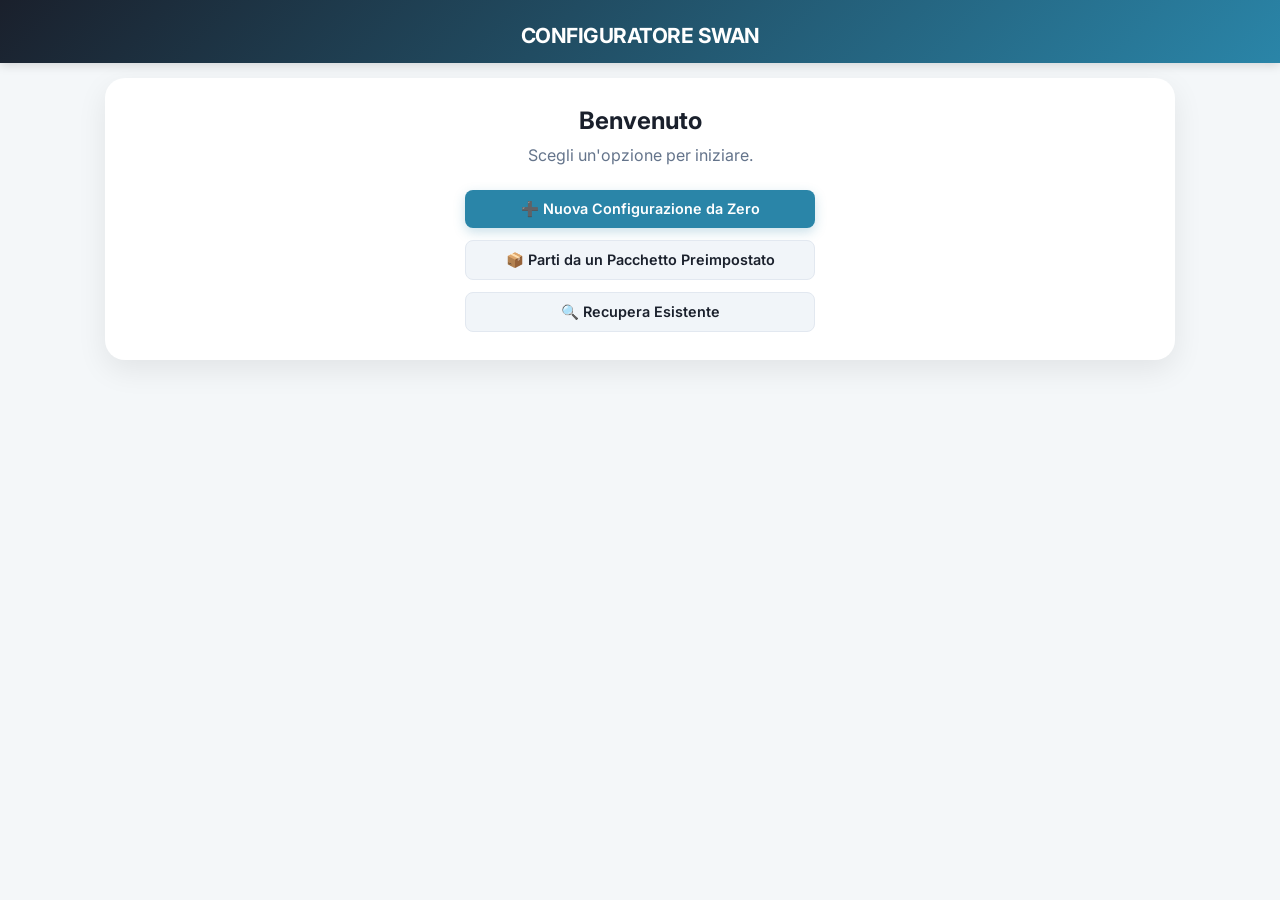
==== index.html @ 1b89fd57 "Update index.html" ====
<!DOCTYPE html>
<html lang="it">
<head>
  <meta charset="UTF-8">
  <meta name="viewport" content="width=device-width, initial-scale=1.0">
  <title>Configuratore Progetto SWAN</title>
  <link rel="manifest" href="manifest.json">
  <meta name="theme-color" content="#2A85A8">
  <meta name="apple-mobile-web-app-capable" content="yes">
  <meta name="apple-mobile-web-app-status-bar-style" content="black-translucent">
  <link href="https://fonts.googleapis.com/css2?family=Inter:wght@300;400;500;600;700;800&display=swap" rel="stylesheet">

  <style>
    :root {
      --primary: #2A85A8;
      --primary-dark: #1E627C;
      --primary-light: #EBF8FF;
      --bg-main: #F4F7F9;
      --card-bg: #FFFFFF;
      --text-dark: #1A202C;
      --text-muted: #64748B;
      --border-color: #E2E8F0;
      --success: #10B981;
      --success-bg: #DCFCE7;
      --success-border: #86EFAC;
      --warning: #F59E0B;
      --warning-bg: #FEFCE8;
      --warning-border: #FCD34D;
      --danger: #EF4444;
      --radius: 12px;
      --radius-lg: 20px;
      --shadow: 0 4px 15px rgba(0,0,0,0.05);
      --shadow-lg: 0 10px 30px rgba(0,0,0,0.08);
      --dock-bg: rgba(15, 23, 42, 0.94);
      --glass-border: rgba(255,255,255,0.15);
    }

    * { box-sizing: border-box; margin: 0; padding: 0; font-family: 'Inter', sans-serif; }
    body { background-color: var(--bg-main); color: var(--text-dark); padding-bottom: 100px; }

    /* HEADER */
    header {
      background: linear-gradient(135deg, #1A202C 0%, #2A85A8 100%);
      color: white; padding: 15px 20px; text-align: center; position: sticky; top: 0; z-index: 100;
      box-shadow: 0 2px 10px rgba(0,0,0,0.15); display: flex; flex-direction: column; align-items: center;
    }
    .header-logos { display: flex; align-items: center; justify-content: center; gap: 16px; margin-bottom: 8px; }
    .header-logo { max-height: 48px; object-fit: contain; }

    .logo-upload-row { display: flex; align-items: center; gap: 10px; margin-top: 16px; padding-top: 16px; border-top: 1px dashed var(--border-color); }
    .logo-upload-box { flex: 1; min-height: 50px; border: 2px dashed var(--border-color); border-radius: 10px; display: flex; align-items: center; justify-content: center; gap: 10px; cursor: pointer; padding: 8px 14px; transition: border-color 0.15s ease; }
    .logo-upload-box:hover { border-color: var(--primary); }
    .logo-upload-box img { max-height: 40px; max-width: 130px; object-fit: contain; }
    .logo-upload-box span { font-size: 0.82rem; color: var(--text-muted); font-weight: 600; }
    header h1 { font-size: 1.3rem; font-weight: 700; letter-spacing: -0.5px; }

    .container { max-width: 1100px; margin: 0 auto; padding: 15px; }

    /* UTILITY BUTTONS */
    .btn { display: inline-flex; align-items: center; justify-content: center; padding: 10px 16px; font-size: 0.9rem; font-weight: 600; border-radius: 8px; border: none; cursor: pointer; transition: all 0.2s ease; gap: 8px; text-decoration: none; }
    .btn-primary { background-color: var(--primary); color: white; box-shadow: 0 4px 12px rgba(42, 133, 168, 0.25); }
    .btn-primary:hover { background-color: var(--primary-dark); transform: translateY(-1px); }
    .btn-secondary { background-color: #F1F5F9; color: var(--text-dark); border: 1px solid var(--border-color); }
    .btn-secondary:hover { background-color: #E2E8F0; }
    .btn-resume { background-color: var(--success); color: white; }
    .btn-resume:hover { background-color: #0EA271; }

    .btn-preset-s { background: #DCFCE7; color: #15803D; border: 1.5px solid #86EFAC; font-weight: 700; }
    .btn-preset-s:hover { background: #BBF7D0; }
    .btn-preset-m { background: #FEF3C7; color: #B45309; border: 1.5px solid #FCD34D; font-weight: 700; }
    .btn-preset-m:hover { background: #FDE68A; }
    .btn-preset-l { background: #FEE2E2; color: #B91C1C; border: 1.5px solid #FCA5A5; font-weight: 700; }
    .btn-preset-l:hover { background: #FECACA; }
    .btn-xs { padding: 4px 8px; font-size: 0.75rem; border-radius: 6px; }
    .btn-block { width: 100%; }

    /* FOCUS NAVBAR */
    .focus-navbar { display: flex; align-items: center; justify-content: space-between; margin-bottom: 20px; background: var(--card-bg); padding: 14px 20px; border-radius: var(--radius); box-shadow: var(--shadow); border: 1px solid var(--border-color); }
    .btn-back { background: #F1F5F9; border: 1px solid var(--border-color); color: var(--text-dark); font-weight: 600; font-size: 0.9rem; cursor: pointer; display: inline-flex; align-items: center; gap: 8px; padding: 8px 16px; border-radius: 8px; }
    .btn-back:hover { background: var(--primary-light); color: var(--primary-dark); }
    .focus-title { font-size: 1.15rem; font-weight: 700; color: var(--text-dark); }

    /* CARDS & ANIMAZIONI */
    .view-card { background: var(--card-bg); border-radius: var(--radius-lg); padding: 28px; box-shadow: var(--shadow-lg); margin-bottom: 20px; }
    .page-screen { animation: fadeIn 0.3s ease-in-out; }
    @keyframes fadeIn { from { opacity: 0; transform: translateY(10px); } to { opacity: 1; transform: translateY(0); } }

    /* ANAGRAFICA OBBLIGATORIA */
    .anagrafica-card { background: var(--card-bg); border-radius: var(--radius-lg); padding: 22px; margin-bottom: 20px; box-shadow: var(--shadow-lg); border: 1px solid var(--border-color); }
    .anagrafica-header { font-size: 1.05rem; font-weight: 700; margin-bottom: 14px; display: flex; align-items: center; justify-content: space-between; }
    .form-grid-4 { display: grid; grid-template-columns: repeat(auto-fit, minmax(220px, 1fr)); gap: 15px; }
    .form-group { display: flex; flex-direction: column; gap: 6px; }
    .form-group label { font-size: 0.72rem; font-weight: 800; color: var(--primary); text-transform: uppercase; letter-spacing: 0.04em; }
    .form-group label span.req { color: var(--danger); font-weight: bold; }
    .form-control { width: 100%; padding: 11px 13px; border: 2px solid var(--border-color); border-radius: 10px; font-size: 0.9rem; font-family: inherit; transition: border-color 0.15s ease; }
    .form-control:focus { outline: none; border-color: var(--primary); }
    .form-control:disabled { background-color: #E2E8F0; color: #475569; cursor: not-allowed; }
    .form-control.error { border-color: var(--danger); background-color: #FEF2F2; }

    /* DASHBOARD HUB */
    .hub-switcher { display: grid; grid-template-columns: 1fr 1fr; gap: 20px; margin-bottom: 20px; }
    @media (max-width: 640px) { .hub-switcher { grid-template-columns: 1fr; } }
    .hub-box { background: var(--card-bg); border: 2px solid var(--border-color); border-radius: var(--radius-lg); padding: 30px 22px; cursor: pointer; transition: all 0.25s ease; position: relative; text-align: center; }
    .hub-box:hover { border-color: var(--primary); transform: translateY(-3px); box-shadow: var(--shadow-lg); }
    .hub-badge { position: absolute; top: 15px; right: 15px; font-size: 0.75rem; padding: 4px 10px; border-radius: 12px; font-weight: 700; }
    .hub-badge.pending { background: #FEF3C7; color: #D97706; border: 1px solid #FCD34D; }
    .hub-badge.complete { background: var(--success-bg); color: var(--success); border: 1px solid var(--success-border); }

    /* ACCORDIONS (DETTAGLI AZIENDA & CONFIGURATORE) - con animazione fluida */
    .accordion-item { background: var(--card-bg); border: 1px solid var(--border-color); border-radius: var(--radius); margin-bottom: 12px; overflow: hidden; }
    .accordion-item.is-completed { background-color: var(--success-bg); border-color: var(--success-border); }
    .accordion-header { padding: 16px 20px; font-weight: 700; font-size: 1rem; cursor: pointer; display: flex; justify-content: space-between; align-items: center; user-select: none; }
    .accordion-header .status-icon { font-size: 0.85rem; font-weight: 600; padding: 3px 10px; border-radius: 12px; background: #E2E8F0; color: var(--text-muted); flex-shrink: 0; margin-left: 10px; }
    .accordion-content-wrap { max-height: 0; overflow: hidden; transition: max-height 0.35s ease; border-top: 1px solid transparent; }
    .accordion-item.open .accordion-content-wrap { max-height: 4000px; border-top: 1px solid var(--border-color); }
    .accordion-content { padding: 18px 20px 20px 20px; background: #FFFFFF; }

    /* STRUTTURA SWAN CON NESTING & MENU FISARMONICA */
    .area-accordion { border: 2px solid var(--primary-light); border-radius: var(--radius-lg); margin-bottom: 15px; background: white; overflow: hidden; }
    .area-header { background: var(--primary-light); padding: 14px 18px; font-weight: 700; font-size: 1.05rem; color: var(--primary-dark); display: flex; justify-content: space-between; align-items: center; cursor: pointer; gap: 10px; }
    .area-chevron { transition: transform 0.3s ease; font-size: 0.8rem; flex-shrink: 0; }
    .area-accordion.open .area-chevron { transform: rotate(180deg); }
    .area-content-wrap { max-height: 0; overflow: hidden; transition: max-height 0.4s ease; }
    .area-accordion.open .area-content-wrap { max-height: 20000px; }
    .area-content { padding: 15px; }

    .menu-block { background: #F8FAFC; border: 1px solid var(--border-color); border-radius: 10px; padding: 14px; margin-bottom: 12px; }
    .menu-header { font-weight: 700; font-size: 0.95rem; margin-bottom: 12px; color: var(--text-dark); display: flex; justify-content: space-between; align-items: center; border-bottom: 1px solid var(--border-color); padding-bottom: 8px; }

    /* FUNZIONE CARDS - Interamente cliccabili con checkbox custom */
    .funzione-card { background: white; border: 2px solid var(--border-color); border-radius: 12px; padding: 12px 14px; margin-bottom: 8px; position: relative; cursor: pointer; user-select: none; transition: all 0.18s ease; }
    .funzione-card:hover { border-color: #CBD5E1; }
    .funzione-card.is-selected { border-color: var(--primary); background: #F0F9FF; box-shadow: 0 4px 12px rgba(42, 133, 168, 0.08); }
    .funzione-card:focus-visible { outline: 2px solid var(--primary); outline-offset: 2px; }
    .chk-funzione { display: none; }

    .funzione-row { display: flex; justify-content: space-between; align-items: center; gap: 10px; flex-wrap: wrap; }
    .func-title-group { display: flex; align-items: center; gap: 12px; flex: 1; min-width: 180px; }

    .custom-check {
      width: 22px; height: 22px; border-radius: 6px; border: 2px solid #CBD5E1; background: #FFFFFF;
      display: flex; align-items: center; justify-content: center; font-size: 0.75rem; font-weight: 800;
      color: transparent; transition: all 0.18s ease; flex-shrink: 0;
    }
    .funzione-card.is-selected .custom-check { background: var(--primary); border-color: var(--primary); color: #FFFFFF; }

    .func-name { font-weight: 600; font-size: 0.9rem; color: var(--text-dark); line-height: 1.3; }
    .func-submenu { display: block; font-size: 0.75rem; color: var(--text-muted); margin-top: 1px; }

    .funzione-controls { display: flex; align-items: center; gap: 10px; flex-wrap: wrap; }
    .permesso-select { padding: 5px 8px; font-size: 0.78rem; font-weight: 600; border-radius: 6px; border: 1.5px solid var(--border-color); background: white; }

    /* GESTIONE NOTE & BADGE NOTA */
    .btn-note { background: #F1F5F9; border: 1px solid var(--border-color); padding: 5px 9px; font-size: 0.75rem; border-radius: 6px; cursor: pointer; position: relative; font-weight: 600; color: var(--text-muted); }
    .btn-note.has-note { background: var(--warning-bg); border-color: var(--warning-border); color: #92650B; }
    .btn-note.has-note::after { content: ''; position: absolute; top: -3px; right: -3px; width: 8px; height: 8px; background-color: var(--warning); border-radius: 50%; border: 1px solid white; }
    .note-input-wrap { max-height: 0; overflow: hidden; width: 100%; transition: max-height 0.3s ease; }
    .note-input-wrap.open { max-height: 200px; margin-top: 8px; }
    .note-textarea { width: 100%; padding: 8px; font-size: 0.85rem; border: 1.5px solid var(--warning-border); background-color: var(--warning-bg); border-radius: 8px; font-family: inherit; resize: vertical; }

    /* SWITCH iOS-style per ERP */
    .erp-switch-wrap { display: flex; align-items: center; gap: 7px; background: #EDF2F7; padding: 4px 9px; border-radius: 20px; }
    .erp-switch-label { font-size: 0.72rem; font-weight: 800; color: var(--primary-dark); letter-spacing: 0.02em; }
    .switch { position: relative; display: inline-block; width: 32px; height: 18px; flex-shrink: 0; }
    .switch input { opacity: 0; width: 0; height: 0; }
    .slider { position: absolute; cursor: pointer; top: 0; left: 0; right: 0; bottom: 0; background-color: #CBD5E1; transition: 0.25s; border-radius: 20px; }
    .slider:before { position: absolute; content: ""; height: 12px; width: 12px; left: 3px; bottom: 3px; background-color: #FFFFFF; transition: 0.25s; border-radius: 50%; }
    .switch input:checked + .slider { background-color: var(--primary); }
    .switch input:checked + .slider:before { transform: translateX(14px); }

    /* Toggle ERP Master principale (config-screen) */
    .erp-master-row { display: flex; justify-content: space-between; align-items: center; flex-wrap: wrap; gap: 12px; }
    .erp-master-toggle-label { font-weight: 700; font-size: 0.92rem; display: flex; align-items: center; gap: 10px; cursor: pointer; }

    /* DETTAGLI AZIENDA CON "ALTRO" TEXT INPUT */
    .az-options-grid { display: grid; grid-template-columns: repeat(auto-fit, minmax(220px, 1fr)); gap: 10px; }
    .az-option-label { display: flex; align-items: center; gap: 8px; font-size: 0.88rem; cursor: pointer; background: #F8FAFC; padding: 9px 12px; border-radius: 8px; border: 1.5px solid var(--border-color); transition: border-color 0.15s ease; }
    .az-option-label:hover { border-color: #CBD5E1; }
    .az-altro-input { margin-top: 6px; width: 100%; padding: 7px 10px; font-size: 0.85rem; border: 1.5px solid var(--border-color); border-radius: 8px; font-family: inherit; }

    /* FLOATING DOCK - Glassmorphism scuro */
    .dock { position: fixed; bottom: 0; left: 0; right: 0; display: flex; justify-content: center; padding: 10px 12px calc(env(safe-area-inset-bottom, 0px) + 16px) 12px; z-index: 200; pointer-events: none; }
    .dock-inner {
      pointer-events: auto; width: 100%; max-width: 960px;
      background: var(--dock-bg); backdrop-filter: blur(16px); -webkit-backdrop-filter: blur(16px);
      border: 1px solid var(--glass-border); border-radius: 18px; padding: 10px 16px;
      display: flex; justify-content: space-between; align-items: center; gap: 12px; flex-wrap: wrap;
      box-shadow: 0 12px 30px rgba(0,0,0,0.35); color: white;
    }
    .dock-taglia-group { display: flex; align-items: center; gap: 10px; cursor: pointer; padding: 4px 6px; border-radius: 10px; transition: background 0.15s ease; }
    .dock-taglia-group:hover { background: rgba(255,255,255,0.08); }
    .dock-taglia { font-weight: 800; font-size: 0.95rem; padding: 4px 12px; border-radius: 20px; text-transform: uppercase; }
    .taglia-S { background: #10B981; color: white; }
    .taglia-M { background: #F59E0B; color: white; }
    .taglia-L { background: #EF4444; color: white; }
    .dock-days { font-size: 0.85rem; opacity: 0.9; white-space: nowrap; }
    .dock-actions { display: flex; gap: 10px; }
    .dock-inner .btn-primary { box-shadow: none; }

    /* MODALI - Bottom sheet con animazione elastica */
    .modal-overlay {
      position: fixed; inset: 0; background: rgba(0,0,0,0.5); backdrop-filter: blur(2px);
      opacity: 0; visibility: hidden; pointer-events: none; z-index: 300;
      transition: opacity 0.3s ease, visibility 0.3s ease;
      display: flex; justify-content: center; align-items: flex-end;
    }
    .modal-overlay.active { opacity: 1; visibility: visible; pointer-events: auto; }
    .modal-drawer {
      background: white; width: 100%; max-width: 600px; border-radius: 20px 20px 0 0; padding: 26px;
      max-height: 85vh; overflow-y: auto;
      transform: translateY(100%);
      transition: transform 0.35s cubic-bezier(0.16, 1, 0.3, 1);
    }
    .modal-overlay.active .modal-drawer { transform: translateY(0); }
    .drawer-handle { width: 40px; height: 5px; background: var(--border-color); border-radius: 10px; margin: 0 auto 16px auto; }

    .stat-grid { display: grid; grid-template-columns: repeat(2, 1fr); gap: 12px; margin: 14px 0; }
    .stat-item { background: #F8FAFC; padding: 12px; border-radius: 12px; border: 1px solid var(--border-color); }
    .stat-item span { display: block; font-size: 0.72rem; color: var(--text-muted); font-weight: 700; text-transform: uppercase; letter-spacing: 0.03em; margin-bottom: 3px; }
    .stat-item strong { font-size: 1.05rem; color: var(--text-dark); }

    .hidden { display: none !important; }
    .badge-req { font-size: 0.7rem; background: #FEE2E2; color: #DC2626; padding: 2px 6px; border-radius: 4px; }

    .loading-overlay { position: fixed; inset: 0; background: rgba(244, 247, 249, 0.92); backdrop-filter: blur(3px); z-index: 500; display: flex; flex-direction: column; align-items: center; justify-content: center; gap: 14px; padding: 20px; text-align: center; }
    .spinner { width: 46px; height: 46px; border: 4px solid var(--border-color); border-top-color: var(--primary); border-radius: 50%; animation: spin 0.8s linear infinite; }
    @keyframes spin { to { transform: rotate(360deg); } }
  </style>
</head>
<body>

  <!-- HEADER -->
  <header>
    <div class="header-logos">
      <img src="INSERISCI_LINK_LOGO_QUI.png" alt="SWAN Logo" class="header-logo" onerror="this.style.display='none'">
      <img id="header-client-logo" class="header-logo hidden" alt="Logo Cliente">
    </div>
    <h1>CONFIGURATORE SWAN</h1>
  </header>

  <div class="container">

    <!-- 1. LANDING PAGE -->
    <div id="landing-screen" class="view-card page-screen" style="text-align: center;">
      <img src="https://lh3.googleusercontent.com/d/15EJm468Ay4iN-WvWNlbj-IdmGjuI1tiu" alt="SWAN Logo" style="max-width: 200px; margin-bottom: 20px;" onerror="this.style.display='none'">
      <h2 style="font-size: 1.5rem; margin-bottom: 10px;">Benvenuto</h2>
      <p style="color: var(--text-muted); margin-bottom: 25px;">Scegli un'opzione per iniziare.</p>

      <div style="display: flex; flex-direction: column; gap: 12px; max-width: 350px; margin: 0 auto;">
        <button id="btn-resume-draft" class="btn btn-resume btn-block hidden" onclick="resumeDraft()">↻ Continua la configurazione salvata</button>
        <button class="btn btn-primary btn-block" onclick="startNewConfig()">➕ Nuova Configurazione da Zero</button>

        <button class="btn btn-secondary btn-block" onclick="togglePresetChoices()">📦 Parti da un Pacchetto Preimpostato</button>
        <div id="preset-choices" class="hidden" style="display: flex; gap: 8px;">
          <button class="btn btn-preset-s" style="flex:1;" onclick="startPresetConfig('S')">Taglia S</button>
          <button class="btn btn-preset-m" style="flex:1;" onclick="startPresetConfig('M')">Taglia M</button>
          <button class="btn btn-preset-l" style="flex:1;" onclick="startPresetConfig('L')">Taglia L</button>
        </div>

        <button class="btn btn-secondary btn-block" onclick="showLoadModal()">🔍 Recupera Esistente</button>
      </div>
    </div>

    <!-- 2. DASHBOARD HUB -->
    <div id="dashboard-screen" class="page-screen hidden">
      <div class="anagrafica-card">
        <div class="anagrafica-header">
          <span>📋 Dati Anagrafici <span style="font-size:0.72rem; color:var(--text-muted); text-transform:none; letter-spacing:0; font-weight:500;">(* Obbligatori)</span></span>
          <span id="loaded-code-tag" class="btn-xs btn-secondary hidden" style="font-weight:bold;"></span>
        </div>
        <div class="form-grid-4">
          <div class="form-group"><label>Azienda <span class="req">*</span></label><input type="text" id="input-azienda" class="form-control" oninput="saveDraftState()"></div>
          <div class="form-group"><label>Referente <span class="req">*</span></label><input type="text" id="input-referente" class="form-control" oninput="saveDraftState()"></div>
          <div class="form-group"><label>Compilato da <span class="req">*</span></label><input type="text" id="input-compilatore" class="form-control" oninput="saveDraftState()"></div>
          <div class="form-group"><label>Email <span class="req">*</span></label><input type="email" id="input-email" class="form-control" oninput="saveDraftState()"></div>
        </div>

        <div class="logo-upload-row">
          <div class="logo-upload-box" onclick="document.getElementById('client-logo-input').click()">
            <img id="client-logo-preview" class="hidden" alt="Logo cliente">
            <span id="logo-upload-placeholder">🖼️ Carica logo azienda cliente (opzionale)</span>
          </div>
          <input type="file" id="client-logo-input" accept="image/png, image/jpeg" class="hidden" onchange="handleLogoUpload(event)">
          <button type="button" id="logo-remove-btn" class="btn btn-xs btn-secondary hidden" onclick="removeClientLogo(event)">✕ Rimuovi</button>
        </div>
      </div>

      <div class="hub-switcher">
        <div class="hub-box" onclick="showFocusPage('azienda-screen')">
          <span id="badge-azienda" class="hub-badge pending">Incompleto</span>
          <h3>🏢 DETTAGLI AZIENDA</h3>
          <p>Profilazione generale e requisiti aziendali.</p>
          <div style="margin-top: 15px; color: var(--primary); font-weight: 700;">Apri Compilazione ➔</div>
        </div>

        <div class="hub-box" onclick="showFocusPage('config-screen')">
          <span id="badge-config" class="hub-badge pending">Taglia -</span>
          <h3>⚙️ CONFIGURAZIONE SWAN</h3>
          <p>Selezione moduli SWAN e integrazioni ERP.</p>
          <div style="margin-top: 15px; color: var(--primary); font-weight: 700;">Apri Configurazione ➔</div>
        </div>
      </div>
    </div>

    <!-- 3. FOCUS PAGE: DETTAGLI AZIENDA -->
    <div id="azienda-screen" class="page-screen hidden">
      <div class="focus-navbar">
        <button class="btn-back" onclick="showDashboard()">⬅ Torna alla Dashboard</button>
        <span class="focus-title">🏢 Dettagli Azienda</span>
      </div>
      <div class="view-card">
        <div id="azienda-accordion-root">
          <div style="text-align:center; padding:20px; color:var(--text-muted);">Caricamento domande...</div>
        </div>
      </div>
    </div>

    <!-- 4. FOCUS PAGE: CONFIGURAZIONE SWAN (GERARCHICA A FISARMONICA) -->
    <div id="config-screen" class="page-screen hidden">
      <div class="focus-navbar">
        <button class="btn-back" onclick="showDashboard()">⬅ Torna alla Dashboard</button>
        <span class="focus-title">⚙️ Configurazione SWAN</span>
      </div>

      <div class="view-card" style="margin-bottom:15px; padding:14px 20px;">
        <div style="display:flex; align-items:center; justify-content:space-between; flex-wrap:wrap; gap:10px;">
          <span style="font-weight:700; font-size:0.85rem; color:var(--text-muted);">Applica un preset rapido:</span>
          <div style="display:flex; gap:8px;">
            <button type="button" class="btn btn-xs btn-preset-s" onclick="applyPreset('S')">Taglia S</button>
            <button type="button" class="btn btn-xs btn-preset-m" onclick="applyPreset('M')">Taglia M</button>
            <button type="button" class="btn btn-xs btn-preset-l" onclick="applyPreset('L')">Taglia L</button>
          </div>
        </div>
      </div>

      <div class="view-card" style="margin-bottom:15px; padding:18px 20px;">
        <div class="erp-master-row">
          <label class="erp-master-toggle-label">
            <span class="switch">
              <input type="checkbox" id="erp-global-toggle" onchange="toggleErpMasterMaster(this.checked)">
              <span class="slider"></span>
            </span>
            Integrazione ERP Master Attiva
          </label>
          <input type="text" id="erp-master-name" class="form-control" placeholder="Nome ERP (es. SAP, Metagora)" style="max-width:250px;" disabled oninput="saveDraftState()">
        </div>
      </div>

      <div id="swan-modules-root">
        <div style="text-align:center; padding:20px; color:var(--text-muted);">Caricamento funzionalità...</div>
      </div>
    </div>

    <!-- 5. SUCCESS PAGE -->
    <div id="success-screen" class="view-card page-screen hidden" style="text-align:center; padding:45px 20px;">
      <img src="https://lh3.googleusercontent.com/d/15EJm468Ay4iN-WvWNlbj-IdmGjuI1tiu" alt="SWAN Logo" style="max-width: 180px; margin-bottom: 20px;" onerror="this.style.display='none'">
      <div style="font-size: 3rem; margin-bottom: 10px;">🎉</div>
      <h2 style="font-size: 1.6rem; color: var(--success); margin-bottom: 8px;">Configurazione Inviata con Successo!</h2>
      <p style="color: var(--text-muted); margin-bottom: 25px;">La scheda di profilazione è stata salvata correttamente nel sistema.</p>

      <div style="background: #F8FAFC; border: 2px solid var(--border-color); border-radius: 16px; padding: 24px; max-width: 420px; margin: 0 auto 28px auto; box-shadow: var(--shadow-lg);">
        <span style="font-size: 0.8rem; color: var(--text-muted); font-weight:700; text-transform:uppercase; letter-spacing:0.04em; display: block; margin-bottom: 8px;">Codice Identificativo Assegnato</span>
        <strong id="success-code-display" style="font-size: 2.1rem; color: var(--primary); letter-spacing: 1px;">SWAN-XXXXXX</strong>
      </div>

      <button class="btn btn-primary" style="padding: 12px 25px;" onclick="resetToHome()">🏠 Torna al Menu Principale</button>
    </div>

  </div>

  <!-- FLOATING DOCK -->
  <div id="floating-dock" class="dock hidden">
    <div class="dock-inner">
      <div class="dock-taglia-group" onclick="openSummaryModal()">
        <span id="dock-taglia-badge" class="dock-taglia taglia-S">TAGLIA S</span>
        <span id="dock-days-text" class="dock-days">0.0 Giorni Uomo</span>
      </div>
      <div class="dock-actions">
        <button class="btn btn-secondary" style="padding:8px 14px; font-size:0.85rem;" onclick="openSummaryModal()">📋 Riepilogo</button>
        <button class="btn btn-primary" style="padding:8px 16px; font-size:0.85rem;" onclick="submitFinalForm()">🚀 Salva & Invia</button>
      </div>
    </div>
  </div>

  <!-- MODALE RIEPILOGO -->
  <div id="summary-modal" class="modal-overlay">
    <div class="modal-drawer">
      <div class="drawer-handle"></div>
      <div style="text-align:center; margin-bottom:15px;">
        <img src="https://lh3.googleusercontent.com/d/15EJm468Ay4iN-WvWNlbj-IdmGjuI1tiu" alt="Logo" style="max-height:40px; margin-bottom:5px;" onerror="this.style.display='none'">
        <h3 style="font-weight:700;">Riepilogo Configurazione</h3>
      </div>
      <div id="summary-content-body"></div>
      <div style="margin-top:20px; display:flex; gap:10px;">
        <button class="btn btn-secondary btn-block" onclick="closeSummaryModal()">Modifica</button>
        <button class="btn btn-primary btn-block" onclick="executeFinalSubmit()">Conferma e Invia</button>
      </div>
    </div>
  </div>

  <!-- MODALE RECUPERO CODICE -->
  <div id="load-modal" class="modal-overlay">
    <div class="modal-drawer">
      <div class="drawer-handle"></div>
      <h3 style="font-weight:700; margin-bottom:14px;">Recupera Configurazione</h3>
      <input type="text" id="load-code-input" class="form-control" placeholder="SWAN-XXXXXX" style="margin-bottom:15px; text-transform:uppercase;">
      <div style="display:flex; gap:10px;">
        <button class="btn btn-secondary btn-block" onclick="closeLoadModal()">Annulla</button>
        <button class="btn btn-primary btn-block" onclick="fetchConfigByCode()">Carica</button>
      </div>
    </div>
  </div>

  <script>
    const API_URL = "https://script.google.com/macros/s/AKfycbxNFuhBMPBn9g1ZhVLybwrTEjHMCMqHFuBbjyaz1NLnB9UDmH_YsblQ26l4aFcVXy4/exec";
    let globalStructure = [], meAziendaStructure = [], currentConfigId = null, isConfigLoadedLocked = false;

    document.addEventListener("DOMContentLoaded", () => {
      loadInitialData();
      checkDraftButton();
    });

    function checkDraftButton() {
      const draft = localStorage.getItem("swan_draft");
      const btn = document.getElementById("btn-resume-draft");
      if (btn) btn.classList.toggle("hidden", !draft);
    }

    function resumeDraft() {
      showDashboard();
      restoreDraft();
    }

    function loadInitialData() {
      const cached = localStorage.getItem("swan_structure_cache");
      if (cached) {
        try {
          const p = JSON.parse(cached);
          if (p.moduli) globalStructure = p.moduli;
          if (p.azienda) meAziendaStructure = p.azienda;
          renderAll();
        } catch(e) {}
      }

      if (typeof google !== 'undefined' && google.script && google.script.run) {
        google.script.run.withSuccessHandler(d => { globalStructure = d; updateCache(); renderSwanModules(); restoreDraft(); }).getStructure();
        google.script.run.withSuccessHandler(d => { meAziendaStructure = d; updateCache(); renderAziendaAccordion(); restoreDraft(); }).getAziendaStructure();
      } else {
        fetch(API_URL + "?action=getStructure").then(r=>r.json()).then(d=>{
          if(d.moduli) globalStructure = d.moduli;
          if(d.azienda) meAziendaStructure = d.azienda;
          updateCache(); renderAll();
        }).catch(e=>console.warn("Offline fallback"));
      }
    }

    function updateCache() { localStorage.setItem("swan_structure_cache", JSON.stringify({ moduli: globalStructure, azienda: meAziendaStructure })); }
    function renderAll() { renderAziendaAccordion(); renderSwanModules(); restoreDraft(); }

    function startNewConfig() {
      isConfigLoadedLocked = false;
      currentConfigId = null;
      ['input-azienda','input-referente','input-compilatore','input-email'].forEach(id => {
        const el = document.getElementById(id);
        el.disabled = false;
        el.value = "";
      });
      document.getElementById("loaded-code-tag").classList.add("hidden");
      removeClientLogo();
      showDashboard();
    }

    function togglePresetChoices() {
      document.getElementById("preset-choices").classList.toggle("hidden");
    }

    function startPresetConfig(tier) {
      startNewConfig();
      applyPreset(tier);
    }

    // Pre-seleziona le funzioni marcate per la taglia scelta nel foglio "Struttura"
    // (colonne In_Preset_S / In_Preset_M / In_Preset_L). Resta sempre modificabile liberamente:
    // è un punto di partenza, non un vincolo — la taglia reale si ricalcola dalle funzioni spuntate.
    function applyPreset(tier) {
      const field = tier === 'S' ? 'presetS' : (tier === 'M' ? 'presetM' : 'presetL');
      globalStructure.forEach(item => {
        const cb = document.getElementById('f_' + item.funzione);
        if (!cb) return;
        const shouldCheck = !!item[field];
        cb.checked = shouldCheck;
        const card = document.getElementById('card_f_' + item.funzione);
        if (card) {
          card.classList.toggle('is-selected', shouldCheck);
          card.setAttribute('aria-checked', shouldCheck ? 'true' : 'false');
        }
      });
      recalculateTaglia();
      saveDraftState();
    }

    /* 1. DETTAGLI AZIENDA CON GESTIONE CASSA TESTO "ALTRO" */
    let clientLogoDataUrl = null;

    function handleLogoUpload(event) {
      const file = event.target.files[0];
      if (!file) return;
      if (!file.type.startsWith("image/")) { alert("Seleziona un file immagine valido (PNG o JPG)."); return; }

      const reader = new FileReader();
      reader.onload = (e) => {
        const img = new Image();
        img.onload = () => {
          const maxW = 300;
          const scale = Math.min(1, maxW / img.width);
          const canvas = document.createElement("canvas");
          canvas.width = img.width * scale;
          canvas.height = img.height * scale;
          canvas.getContext("2d").drawImage(img, 0, 0, canvas.width, canvas.height);
          clientLogoDataUrl = canvas.toDataURL("image/png", 0.9);
          applyClientLogoPreview();
          saveDraftState();
        };
        img.src = e.target.result;
      };
      reader.readAsDataURL(file);
    }

    function applyClientLogoPreview() {
      if (!clientLogoDataUrl) return;
      document.getElementById("client-logo-preview").src = clientLogoDataUrl;
      document.getElementById("client-logo-preview").classList.remove("hidden");
      document.getElementById("logo-upload-placeholder").classList.add("hidden");
      document.getElementById("logo-remove-btn").classList.remove("hidden");

      const headerLogo = document.getElementById("header-client-logo");
      headerLogo.src = clientLogoDataUrl;
      headerLogo.classList.remove("hidden");
    }

    function removeClientLogo(event) {
      if (event) event.stopPropagation();
      clientLogoDataUrl = null;
      document.getElementById("client-logo-preview").classList.add("hidden");
      document.getElementById("logo-upload-placeholder").classList.remove("hidden");
      document.getElementById("logo-remove-btn").classList.add("hidden");
      document.getElementById("header-client-logo").classList.add("hidden");
      document.getElementById("client-logo-input").value = "";
      saveDraftState();
    }

    function escAttr(str) {
      return String(str || "").replace(/&/g,"&amp;").replace(/"/g,"&quot;").replace(/</g,"&lt;");
    }

    function renderAziendaAccordion() {
      const root = document.getElementById("azienda-accordion-root");
      if (!root || !meAziendaStructure.length) return;

      const grouped = {};
      meAziendaStructure.forEach(item => {
        const arg = item.argomento || "Generale";
        if (!grouped[arg]) grouped[arg] = {};
        const dom = item.domanda || "Informazioni";
        if (!grouped[arg][dom]) grouped[arg][dom] = [];
        grouped[arg][dom].push(item);
      });

      let html = "";
      Object.keys(grouped).forEach((arg, idx) => {
        const argId = `arg-${idx}`;
        html += `<div class="accordion-item" id="${argId}">
          <div class="accordion-header" onclick="toggleAccordion('${argId}')">
            <span>📂 ${arg}</span><span class="status-icon">Incompleto</span>
          </div>
          <div class="accordion-content-wrap"><div class="accordion-content">`;

        Object.keys(grouped[arg]).forEach((dom, dIdx) => {
          const items = grouped[arg][dom];
          const isReq = items.some(i => i.obbligatorio === "SI");
          const inputType = items[0].tipo || "text";

          html += `<div style="margin-top:15px;"><div style="font-weight:600; font-size:0.9rem;">${dom} ${isReq?'<span class="badge-req">Obbligatorio</span>':''}</div>`;

          const argAttr = escAttr(arg);
          const domAttr = escAttr(dom);

          if (inputType === "checkbox" || inputType === "radio" || inputType === "multi choice") {
            html += `<div class="az-options-grid">`;
            items.forEach((opt, oIdx) => {
              const inpId = `az_${idx}_${dIdx}_${oIdx}`;
              const fieldName = `az_${arg}_${dom}`.replace(/\s+/g, '_');
              const isAltro = opt.opzione.toLowerCase().includes("altro");

              html += `<div>
                <label class="az-option-label">
                  <input type="${inputType === 'checkbox' ? 'checkbox' : 'radio'}" name="${fieldName}" id="${inpId}" value="${opt.opzione}" data-argomento="${argAttr}" data-domanda="${domAttr}" onchange="toggleAltroText('${inpId}_txt', this.checked); validateAzProgress(); saveDraftState();">
                  <span>${opt.opzione}</span>
                </label>
                ${isAltro ? `<input type="text" id="${inpId}_txt" class="az-altro-input hidden" placeholder="Specificare..." oninput="saveDraftState()">` : ''}
              </div>`;
            });
            html += `</div>`;
          } else {
            html += `<input type="text" id="az_${idx}_${dIdx}_text" class="form-control" data-argomento="${argAttr}" data-domanda="${domAttr}" style="margin-top:5px;" oninput="validateAzProgress(); saveDraftState();">`;
          }
          html += `</div>`;
        });
        html += `</div></div></div>`;
      });
      root.innerHTML = html;
      validateAzProgress();
    }

    function toggleAltroText(txtId, checked) {
      const el = document.getElementById(txtId);
      if (el) {
        if (checked) el.classList.remove("hidden");
        else { el.classList.add("hidden"); el.value = ""; }
      }
    }

    function toggleAccordion(id) { document.getElementById(id)?.classList.toggle("open"); }

    function validateAzProgress() {
      const items = document.querySelectorAll("#azienda-accordion-root .accordion-item");
      let comp = 0, tot = items.length;
      items.forEach(item => {
        let isFilled = Array.from(item.querySelectorAll("input")).some(i => (i.type==='text' && i.value.trim()!=='') || ((i.type==='checkbox'||i.type==='radio') && i.checked));
        if (isFilled) { item.classList.add("is-completed"); item.querySelector(".status-icon").innerText = "✓ Completo"; comp++; }
        else { item.classList.remove("is-completed"); item.querySelector(".status-icon").innerText = "Incompleto"; }
      });
      const ba = document.getElementById("badge-azienda");
      if (ba) { ba.innerText = (comp===tot && tot>0) ? "✓ Completato" : `${comp}/${tot} Compilati`; ba.className = "hub-badge " + (comp===tot && tot>0 ? "complete" : "pending"); }
    }

    /* 2. CONFIGURATORE SWAN GERARCHICO CON NOTE E PERMESSI VIEW/CHECK/FULL */
    function renderSwanModules() {
      const root = document.getElementById("swan-modules-root");
      if (!root || !globalStructure.length) return;

      const grouped = {};
      globalStructure.forEach(item => {
        const area = item.area || "Generale";
        const menu = item.menu || "Generale";
        if (!grouped[area]) grouped[area] = {};
        if (!grouped[area][menu]) grouped[area][menu] = [];
        grouped[area][menu].push(item);
      });

      let html = "";
      Object.keys(grouped).forEach((area, aIdx) => {
        const areaId = `area-${aIdx}`;
        html += `
          <div class="area-accordion open" id="${areaId}">
            <div class="area-header" onclick="toggleArea('${areaId}')">
              <span>📍 Area: ${area}</span>
              <div style="display:flex; align-items:center; gap:8px;">
                <div onclick="event.stopPropagation();" style="display:flex; gap:6px;">
                  <button class="btn btn-xs btn-secondary" onclick="toggleSelectGroup('area', '${areaId}', true)">Seleziona Tutto</button>
                  <button class="btn btn-xs btn-secondary" onclick="toggleSelectGroup('area', '${areaId}', false)">Deseleziona</button>
                </div>
                <span class="area-chevron">▼</span>
              </div>
            </div>
            <div class="area-content-wrap"><div class="area-content">`;

        Object.keys(grouped[area]).forEach((menu, mIdx) => {
          const menuId = `${areaId}-m-${mIdx}`;
          html += `
            <div class="menu-block" id="${menuId}">
              <div class="menu-header">
                <span>📁 Menu: ${menu}</span>
                <div>
                  <button class="btn btn-xs btn-secondary" onclick="toggleSelectGroup('menu', '${menuId}', true)">Tutto</button>
                  <button class="btn btn-xs btn-secondary" onclick="toggleSelectGroup('menu', '${menuId}', false)">Nessuno</button>
                </div>
              </div>`;

          grouped[area][menu].forEach(item => {
            const fKey = item.funzione;
            html += `
              <div class="funzione-card" id="card_f_${fKey}" tabindex="0" role="checkbox" aria-checked="false"
                   onclick="toggleFuncCard(this, 'f_${fKey}')"
                   onkeydown="if(event.key==='Enter'||event.key===' '){event.preventDefault(); toggleFuncCard(this, 'f_${fKey}');}">
                <div class="funzione-row">
                  <div class="func-title-group">
                    <div class="custom-check">✓</div>
                    <input type="checkbox" id="f_${fKey}" class="chk-funzione" tabindex="-1">
                    <div>
                      <span class="func-name">${fKey}</span>
                      ${item.sottomenu ? `<span class="func-submenu">${item.sottomenu}</span>` : ''}
                    </div>
                  </div>

                  <div class="funzione-controls" onclick="event.stopPropagation()">
                    <button type="button" id="btn_note_${fKey}" class="btn-note" onclick="toggleNoteField('${fKey}')">📝 Nota</button>

                    <select id="l_${fKey}" class="permesso-select" onchange="saveDraftState()">
                      <option value="VIEW">VIEW</option>
                      <option value="CHECK">CHECK</option>
                      <option value="FULL">FULL</option>
                    </select>

                    <label class="erp-switch-wrap hidden">
                      <span class="erp-switch-label">ERP</span>
                      <span class="switch">
                        <input type="checkbox" id="e_${fKey}" class="chk-erp" onchange="recalculateTaglia(); saveDraftState();">
                        <span class="slider"></span>
                      </span>
                    </label>
                  </div>
                </div>

                <div id="note_wrap_${fKey}" class="note-input-wrap" onclick="event.stopPropagation()">
                  <textarea id="n_${fKey}" class="note-textarea" placeholder="Inserisci note relative a questa funzione..." oninput="updateNoteBadge('${fKey}'); saveDraftState();"></textarea>
                </div>
              </div>`;
          });
          html += `</div>`;
        });
        html += `</div></div></div>`;
      });

      root.innerHTML = html;
      recalculateTaglia();
    }

    function toggleFuncCard(card, checkboxId) {
      const cb = document.getElementById(checkboxId);
      if (!cb) return;
      cb.checked = !cb.checked;
      card.classList.toggle('is-selected', cb.checked);
      card.setAttribute('aria-checked', cb.checked ? 'true' : 'false');
      recalculateTaglia();
      saveDraftState();
    }

    function toggleArea(id) { document.getElementById(id)?.classList.toggle("open"); }

    function toggleSelectGroup(type, containerId, check) {
      const container = document.getElementById(containerId);
      if (!container) return;
      const chks = container.querySelectorAll(".chk-funzione");
      chks.forEach(c => {
        c.checked = check;
        c.closest('.funzione-card')?.classList.toggle('is-selected', check);
        c.closest('.funzione-card')?.setAttribute('aria-checked', check ? 'true' : 'false');
      });
      recalculateTaglia(); saveDraftState();
    }

    function toggleNoteField(fKey) {
      const wrap = document.getElementById(`note_wrap_${fKey}`);
      if (wrap) wrap.classList.toggle("open");
    }

    function updateNoteBadge(fKey) {
      const txt = document.getElementById(`n_${fKey}`)?.value.trim();
      const btn = document.getElementById(`btn_note_${fKey}`);
      if (btn) {
        if (txt) btn.classList.add("has-note");
        else btn.classList.remove("has-note");
      }
    }

    function toggleErpMasterMaster(checked) {
      const nameInput = document.getElementById("erp-master-name");
      nameInput.disabled = !checked;
      if (!checked) nameInput.value = "";

      const erpWraps = document.querySelectorAll(".erp-switch-wrap");
      erpWraps.forEach(w => {
        if (checked) w.classList.remove("hidden");
        else {
          w.classList.add("hidden");
          const chk = w.querySelector("input");
          if(chk) chk.checked = false;
        }
      });
      recalculateTaglia(); saveDraftState();
    }

    function recalculateTaglia() {
      let sviluppo = 0, dati = 0, test = 0, erpCount = 0;
      const isGlobalErp = document.getElementById("erp-global-toggle").checked;

      globalStructure.forEach(item => {
        const checkF = document.getElementById('f_' + item.funzione);
        if (checkF && checkF.checked) {
          sviluppo += (Number(item.sviluppo) || 0);
          dati += (Number(item.dati) || 0);
          test += (Number(item.test) || 0);

          const checkE = document.getElementById('e_' + item.funzione);
          if (isGlobalErp && checkE && checkE.checked) erpCount++;
        }
      });

      let tempoTotale = (sviluppo + dati + test) + (erpCount * 1.0);
      let taglia = tempoTotale > 25 ? "L" : (tempoTotale > 10 ? "M" : "S");

      const tagliaBadge = document.getElementById("dock-taglia-badge");
      if (tagliaBadge) { tagliaBadge.textContent = `TAGLIA ${taglia}`; tagliaBadge.className = `dock-taglia taglia-${taglia}`; }

      const daysText = document.getElementById("dock-days-text");
      if (daysText) daysText.textContent = `${tempoTotale.toFixed(1)} Giorni Uomo`;

      const badgeConfig = document.getElementById("badge-config");
      if (badgeConfig) { badgeConfig.textContent = `Taglia ${taglia} (${tempoTotale.toFixed(1)} gg)`; badgeConfig.className = "hub-badge complete"; }
    }

    /* 3. CARICAMENTO DATI ESISTENTI E BLOCCO CAMPI */
    function onConfigLoaded(data) {
      if (!data || data.status === "error") { alert("Codice non trovato!"); return; }
      closeLoadModal();

      currentConfigId = data.config_id || data.id || null;
      isConfigLoadedLocked = true;

      ['input-azienda','input-referente','input-compilatore','input-email'].forEach(id => {
        const el = document.getElementById(id);
        if(el) el.disabled = true;
      });

      const tag = document.getElementById("loaded-code-tag");
      if(tag) { tag.textContent = `🔒 CODE: ${currentConfigId}`; tag.classList.remove("hidden"); }

      localStorage.setItem("swan_draft", JSON.stringify(data));
      showDashboard();
      restoreDraft();
    }

    function restoreDraft() {
      const draft = localStorage.getItem("swan_draft");
      if (!draft) return;
      try {
        const data = JSON.parse(draft);
        if (data.azienda) document.getElementById("input-azienda").value = data.azienda;
        if (data.referente) document.getElementById("input-referente").value = data.referente;
        if (data.compilatore) document.getElementById("input-compilatore").value = data.compilatore;
        if (data.email) document.getElementById("input-email").value = data.email;

        if (data.dettagli_azienda) {
          document.querySelectorAll("#azienda-accordion-root input[data-domanda]").forEach(inp => {
            const argomento = inp.dataset.argomento || "Generale";
            const domanda = inp.dataset.domanda;
            const argData = data.dettagli_azienda[argomento];
            if (!argData || !(domanda in argData)) return;
            const storedParts = String(argData[domanda]).split(", ");

            if (inp.type === "checkbox" || inp.type === "radio") {
              const match = storedParts.find(p => p === inp.value || p.indexOf(inp.value + ":") === 0);
              if (match) {
                inp.checked = true;
                if (match.indexOf(":") !== -1) {
                  const txt = document.getElementById(`${inp.id}_txt`);
                  if (txt) { txt.classList.remove("hidden"); txt.value = match.split(":").slice(1).join(":").trim(); }
                }
              }
            } else {
              inp.value = argData[domanda];
            }
          });
        }

        if (data.logo_cliente_base64) {
          clientLogoDataUrl = data.logo_cliente_base64;
          applyClientLogoPreview();
        }

        if (data.usa_erp_globale) {
          const toggle = document.getElementById("erp-global-toggle");
          if(toggle) { toggle.checked = true; toggleErpMasterMaster(true); document.getElementById("erp-master-name").value = data.nome_erp_master || ""; }
        }

        globalStructure.forEach(item => {
          const fKey = item.funzione;
          if (data['f_' + fKey]) {
            const f = document.getElementById('f_' + fKey);
            if (f) {
              f.checked = true;
              const card = document.getElementById('card_f_' + fKey);
              if (card) { card.classList.add('is-selected'); card.setAttribute('aria-checked', 'true'); }
            }
          }
          if (data['e_' + fKey]) { const e = document.getElementById('e_' + fKey); if (e) e.checked = true; }
          if (data['l_' + fKey]) { const l = document.getElementById('l_' + fKey); if (l) l.value = data['l_' + fKey]; }
          if (data['n_' + fKey]) {
            const n = document.getElementById('n_' + fKey);
            if (n) { n.value = data['n_' + fKey]; updateNoteBadge(fKey); }
          }
        });

        recalculateTaglia();
        validateAzProgress();
      } catch(e) {}
    }

    function collectFormData() {
      const data = {
        config_id: currentConfigId,
        azienda: document.getElementById("input-azienda")?.value.trim() || "",
        referente: document.getElementById("input-referente")?.value.trim() || "",
        compilatore: document.getElementById("input-compilatore")?.value.trim() || "",
        email: document.getElementById("input-email")?.value.trim() || "",
        usa_erp_globale: document.getElementById("erp-global-toggle")?.checked || false,
        nome_erp_master: document.getElementById("erp-master-name")?.value.trim() || "",
        logo_cliente_base64: clientLogoDataUrl || "",
        dettagli_azienda: {}
      };

      const azMap = {};
      document.querySelectorAll("#azienda-accordion-root input[data-domanda]").forEach(inp => {
        const argomento = inp.dataset.argomento || "Generale";
        const domanda = inp.dataset.domanda;
        if (!azMap[argomento]) azMap[argomento] = {};

        if (inp.type === "checkbox" || inp.type === "radio") {
          if (inp.checked) {
            let val = inp.value;
            const txt = document.getElementById(`${inp.id}_txt`);
            if (txt && txt.value.trim() !== "") val += `: ${txt.value.trim()}`;
            (azMap[argomento][domanda] = azMap[argomento][domanda] || []).push(val);
          }
        } else if (inp.value.trim() !== "") {
          azMap[argomento][domanda] = [inp.value.trim()];
        }
      });
      Object.keys(azMap).forEach(arg => {
        data.dettagli_azienda[arg] = {};
        Object.keys(azMap[arg]).forEach(dom => {
          data.dettagli_azienda[arg][dom] = azMap[arg][dom].join(", ");
        });
      });

      globalStructure.forEach(item => {
        const fKey = item.funzione;
        const checkF = document.getElementById('f_' + fKey);
        const checkE = document.getElementById('e_' + fKey);
        const selectL = document.getElementById('l_' + fKey);
        const noteN = document.getElementById('n_' + fKey);

        if (checkF && checkF.checked) {
          data['f_' + fKey] = true;
          data['e_' + fKey] = checkE ? checkE.checked : false;
          data['l_' + fKey] = selectL ? selectL.value : "VIEW";
          if (noteN && noteN.value.trim() !== "") data['n_' + fKey] = noteN.value.trim();
        }
      });

      return data;
    }

    /* 4. NAVIGAZIONE E INVIO FINALE CON SUCCESS PAGE */
    function showDashboard() {
      ['landing-screen','azienda-screen','config-screen','success-screen'].forEach(id=>document.getElementById(id).classList.add("hidden"));
      document.getElementById("dashboard-screen").classList.remove("hidden");
      document.getElementById("floating-dock").classList.remove("hidden");
    }

    function showFocusPage(pageId) {
      document.getElementById("dashboard-screen").classList.add("hidden");
      document.getElementById(pageId).classList.remove("hidden");
      window.scrollTo({ top: 0, behavior: 'smooth' });
    }

    function resetToHome() {
      localStorage.removeItem("swan_draft");
      location.reload();
    }

    function submitFinalForm() {
      if (!document.getElementById("input-azienda").value.trim()) { alert("Compila i dati anagrafici prima di proseguire."); showDashboard(); return; }
      openSummaryModal();
    }

    function openSummaryModal() {
      const data = collectFormData();
      const taglia = document.getElementById("dock-taglia-badge")?.textContent || "TAGLIA S";
      const giorni = document.getElementById("dock-days-text")?.textContent || "0.0 Giorni Uomo";
      document.getElementById("summary-content-body").innerHTML = `
        <div class="stat-grid">
          <div class="stat-item"><span>Azienda</span><strong>${escapeHtml(data.azienda) || '-'}</strong></div>
          <div class="stat-item"><span>Referente</span><strong>${escapeHtml(data.referente) || '-'}</strong></div>
          <div class="stat-item"><span>Stima Taglia</span><strong>${taglia}</strong></div>
          <div class="stat-item"><span>Sforzo</span><strong>${giorni}</strong></div>
        </div>
      `;
      document.getElementById("summary-modal").classList.add("active");
    }

    function escapeHtml(str) {
      const d = document.createElement('div');
      d.textContent = str || '';
      return d.innerHTML;
    }

    function closeSummaryModal() { document.getElementById("summary-modal").classList.remove("active"); }

    async function executeFinalSubmit() {
      closeSummaryModal();
      const payload = collectFormData();
      showLoadingOverlay();

      try {
        if (typeof google !== 'undefined' && google.script && google.script.run) {
          google.script.run.withSuccessHandler(onSavedSuccess).withFailureHandler(onSaveFailed).processForm(payload);
        } else {
          const res = await fetch(API_URL, { method: "POST", body: JSON.stringify(payload) });
          const result = await res.json();
          onSavedSuccess(result);
        }
      } catch (err) { onSaveFailed(err); }
    }

    function showLoadingOverlay() { document.getElementById("loading-overlay").classList.remove("hidden"); }
    function hideLoadingOverlay() { document.getElementById("loading-overlay").classList.add("hidden"); }

    function onSaveFailed(err) {
      hideLoadingOverlay();
      alert("Errore invio: " + err.toString());
    }

    function onSavedSuccess(res) {
      hideLoadingOverlay();
      if (res && res.status === "success") {
        localStorage.removeItem("swan_draft");
        document.getElementById("success-code-display").textContent = res.id || "SWAN-COMPLETED";
        ['landing-screen','dashboard-screen','azienda-screen','config-screen','floating-dock'].forEach(id=>document.getElementById(id).classList.add("hidden"));
        document.getElementById("success-screen").classList.remove("hidden");
        window.scrollTo({ top: 0, behavior: 'smooth' });
      } else alert("Errore nel salvataggio dei dati.");
    }

    function saveDraftState() { localStorage.setItem("swan_draft", JSON.stringify(collectFormData())); checkDraftButton(); }
    function showLoadModal() { document.getElementById("load-modal").classList.add("active"); }
    function closeLoadModal() { document.getElementById("load-modal").classList.remove("active"); }

    async function fetchConfigByCode() {
      const code = document.getElementById("load-code-input").value.trim();
      if (!code) return;
      try {
        if (typeof google !== 'undefined' && google.script && google.script.run) {
          google.script.run.withSuccessHandler(onConfigLoaded).loadConfigByCode(code);
        } else {
          const res = await fetch(`${API_URL}?action=loadConfigByCode&code=${encodeURIComponent(code)}`);
          const data = await res.json();
          onConfigLoaded(data);
        }
      } catch(e) { alert("Errore nel recupero della configurazione."); }
    }
  </script>  <!-- OVERLAY DI CARICAMENTO DURANTE IL SALVATAGGIO -->
  <div id="loading-overlay" class="loading-overlay hidden">
    <div class="spinner"></div>
    <p style="font-weight: 700; color: var(--text-dark); margin-top: 4px;">Salvataggio in corso...</p>
    <p style="font-size: 0.85rem; color: var(--text-muted); max-width: 260px; text-align: center;">Stiamo generando il PDF e inviando la mail di riepilogo, può richiedere qualche secondo.</p>
  </div>

</body>
</html>
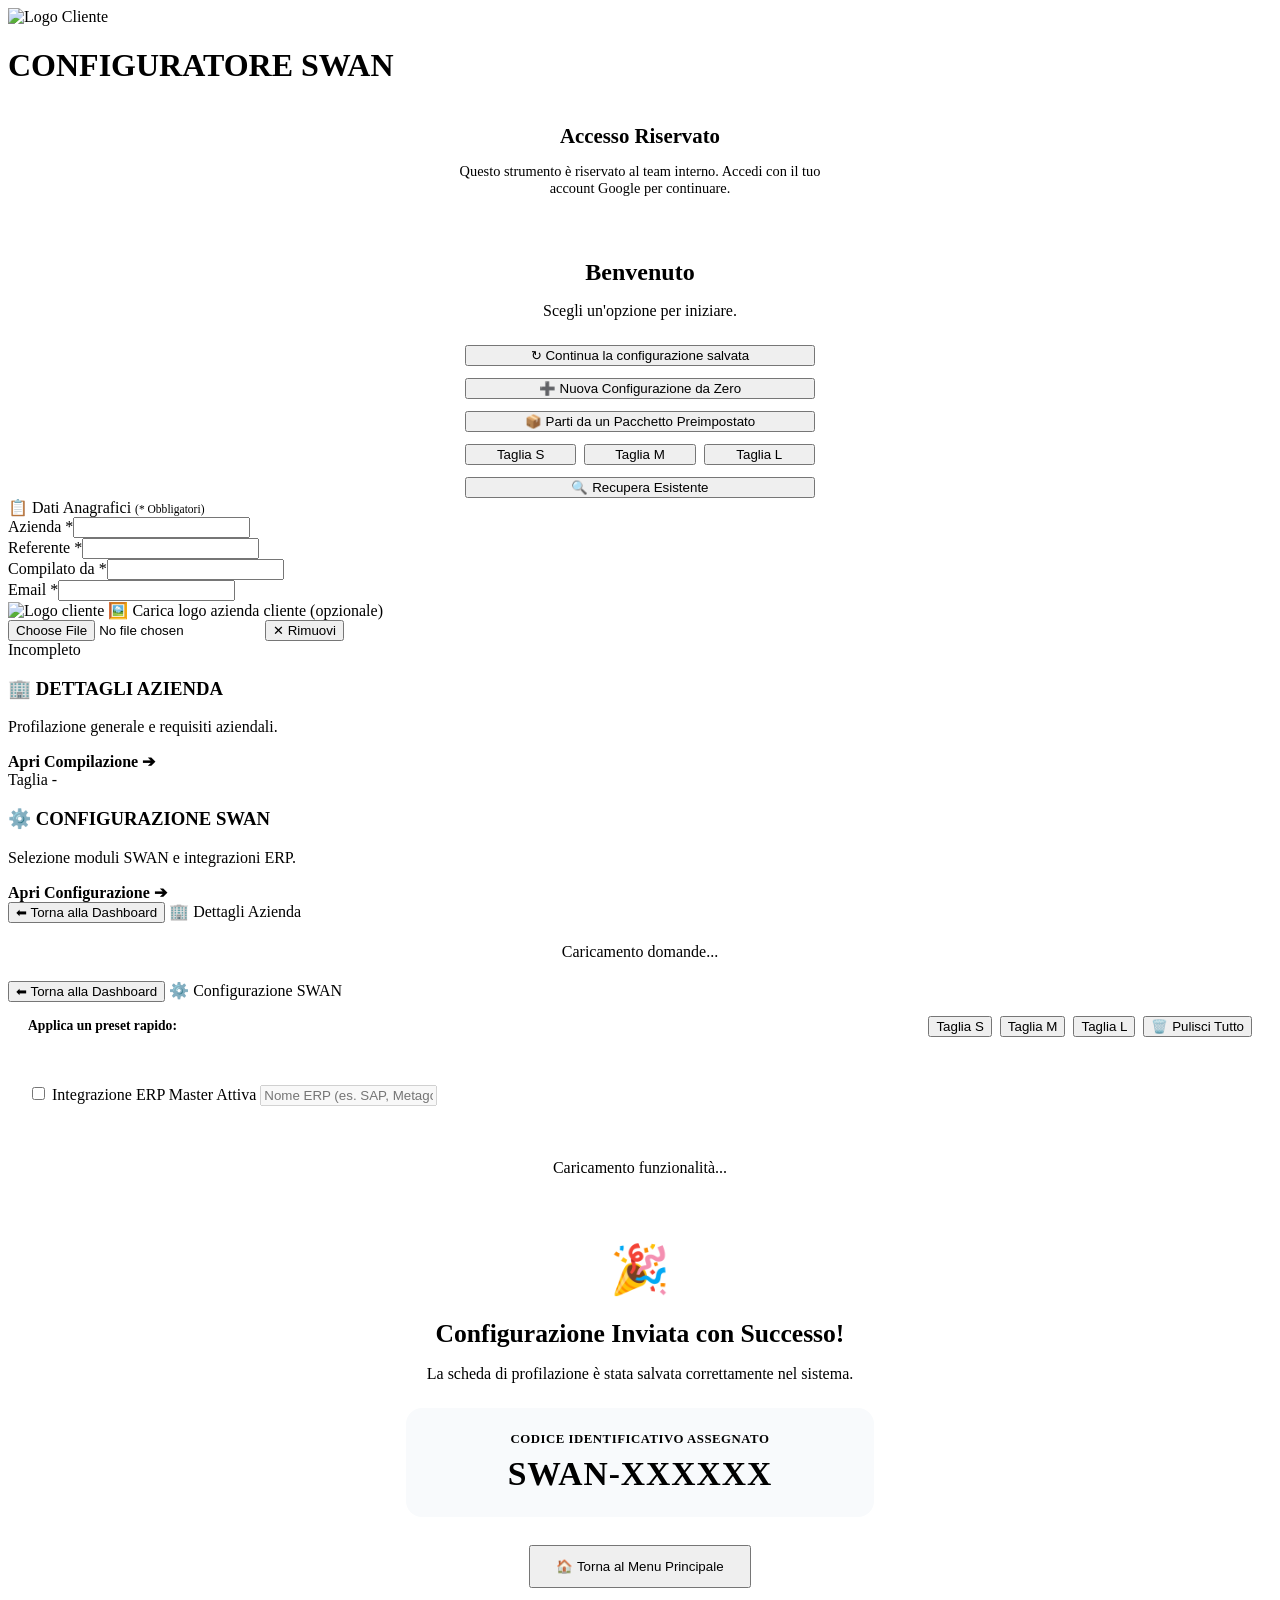
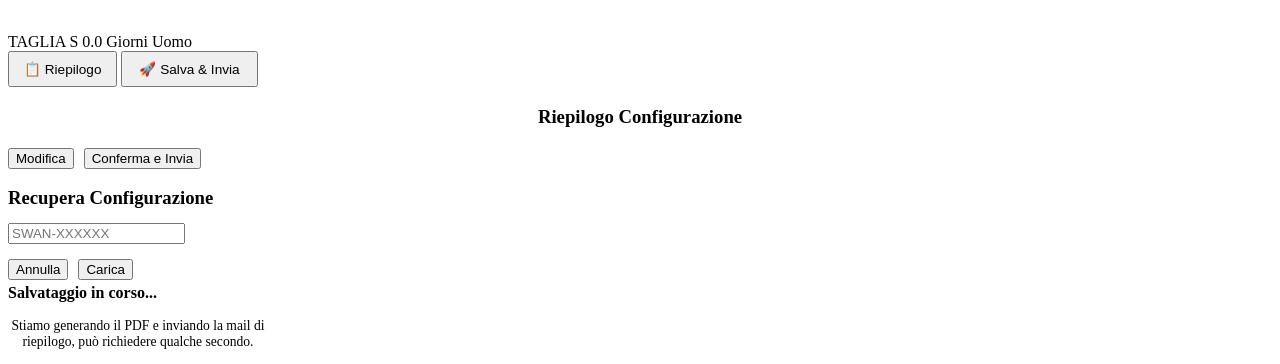
==== commit 2a688cba: "Update index.html" ====
--- a/index.html
+++ b/index.html
@@ -10,222 +10,8 @@
   <meta name="apple-mobile-web-app-status-bar-style" content="black-translucent">
   <link href="https://fonts.googleapis.com/css2?family=Inter:wght@300;400;500;600;700;800&display=swap" rel="stylesheet">
 
-  <style>
-    :root {
-      --primary: #2A85A8;
-      --primary-dark: #1E627C;
-      --primary-light: #EBF8FF;
-      --bg-main: #F4F7F9;
-      --card-bg: #FFFFFF;
-      --text-dark: #1A202C;
-      --text-muted: #64748B;
-      --border-color: #E2E8F0;
-      --success: #10B981;
-      --success-bg: #DCFCE7;
-      --success-border: #86EFAC;
-      --warning: #F59E0B;
-      --warning-bg: #FEFCE8;
-      --warning-border: #FCD34D;
-      --danger: #EF4444;
-      --radius: 12px;
-      --radius-lg: 20px;
-      --shadow: 0 4px 15px rgba(0,0,0,0.05);
-      --shadow-lg: 0 10px 30px rgba(0,0,0,0.08);
-      --dock-bg: rgba(15, 23, 42, 0.94);
-      --glass-border: rgba(255,255,255,0.15);
-    }
-
-    * { box-sizing: border-box; margin: 0; padding: 0; font-family: 'Inter', sans-serif; }
-    body { background-color: var(--bg-main); color: var(--text-dark); padding-bottom: 100px; }
-
-    /* HEADER */
-    header {
-      background: linear-gradient(135deg, #1A202C 0%, #2A85A8 100%);
-      color: white; padding: 15px 20px; text-align: center; position: sticky; top: 0; z-index: 100;
-      box-shadow: 0 2px 10px rgba(0,0,0,0.15); display: flex; flex-direction: column; align-items: center;
-    }
-    .header-logos { display: flex; align-items: center; justify-content: center; gap: 16px; margin-bottom: 8px; }
-    .header-logo { max-height: 48px; object-fit: contain; }
-
-    .logo-upload-row { display: flex; align-items: center; gap: 10px; margin-top: 16px; padding-top: 16px; border-top: 1px dashed var(--border-color); }
-    .logo-upload-box { flex: 1; min-height: 50px; border: 2px dashed var(--border-color); border-radius: 10px; display: flex; align-items: center; justify-content: center; gap: 10px; cursor: pointer; padding: 8px 14px; transition: border-color 0.15s ease; }
-    .logo-upload-box:hover { border-color: var(--primary); }
-    .logo-upload-box img { max-height: 40px; max-width: 130px; object-fit: contain; }
-    .logo-upload-box span { font-size: 0.82rem; color: var(--text-muted); font-weight: 600; }
-    header h1 { font-size: 1.3rem; font-weight: 700; letter-spacing: -0.5px; }
-
-    .container { max-width: 1100px; margin: 0 auto; padding: 15px; }
-
-    /* UTILITY BUTTONS */
-    .btn { display: inline-flex; align-items: center; justify-content: center; padding: 10px 16px; font-size: 0.9rem; font-weight: 600; border-radius: 8px; border: none; cursor: pointer; transition: all 0.2s ease; gap: 8px; text-decoration: none; }
-    .btn-primary { background-color: var(--primary); color: white; box-shadow: 0 4px 12px rgba(42, 133, 168, 0.25); }
-    .btn-primary:hover { background-color: var(--primary-dark); transform: translateY(-1px); }
-    .btn-secondary { background-color: #F1F5F9; color: var(--text-dark); border: 1px solid var(--border-color); }
-    .btn-secondary:hover { background-color: #E2E8F0; }
-    .btn-resume { background-color: var(--success); color: white; }
-    .btn-resume:hover { background-color: #0EA271; }
-
-    .btn-preset-s { background: #DCFCE7; color: #15803D; border: 1.5px solid #86EFAC; font-weight: 700; }
-    .btn-preset-s:hover { background: #BBF7D0; }
-    .btn-preset-m { background: #FEF3C7; color: #B45309; border: 1.5px solid #FCD34D; font-weight: 700; }
-    .btn-preset-m:hover { background: #FDE68A; }
-    .btn-preset-l { background: #FEE2E2; color: #B91C1C; border: 1.5px solid #FCA5A5; font-weight: 700; }
-    .btn-preset-l:hover { background: #FECACA; }
-    .btn-xs { padding: 4px 8px; font-size: 0.75rem; border-radius: 6px; }
-    .btn-block { width: 100%; }
-
-    /* FOCUS NAVBAR */
-    .focus-navbar { display: flex; align-items: center; justify-content: space-between; margin-bottom: 20px; background: var(--card-bg); padding: 14px 20px; border-radius: var(--radius); box-shadow: var(--shadow); border: 1px solid var(--border-color); }
-    .btn-back { background: #F1F5F9; border: 1px solid var(--border-color); color: var(--text-dark); font-weight: 600; font-size: 0.9rem; cursor: pointer; display: inline-flex; align-items: center; gap: 8px; padding: 8px 16px; border-radius: 8px; }
-    .btn-back:hover { background: var(--primary-light); color: var(--primary-dark); }
-    .focus-title { font-size: 1.15rem; font-weight: 700; color: var(--text-dark); }
-
-    /* CARDS & ANIMAZIONI */
-    .view-card { background: var(--card-bg); border-radius: var(--radius-lg); padding: 28px; box-shadow: var(--shadow-lg); margin-bottom: 20px; }
-    .page-screen { animation: fadeIn 0.3s ease-in-out; }
-    @keyframes fadeIn { from { opacity: 0; transform: translateY(10px); } to { opacity: 1; transform: translateY(0); } }
-
-    /* ANAGRAFICA OBBLIGATORIA */
-    .anagrafica-card { background: var(--card-bg); border-radius: var(--radius-lg); padding: 22px; margin-bottom: 20px; box-shadow: var(--shadow-lg); border: 1px solid var(--border-color); }
-    .anagrafica-header { font-size: 1.05rem; font-weight: 700; margin-bottom: 14px; display: flex; align-items: center; justify-content: space-between; }
-    .form-grid-4 { display: grid; grid-template-columns: repeat(auto-fit, minmax(220px, 1fr)); gap: 15px; }
-    .form-group { display: flex; flex-direction: column; gap: 6px; }
-    .form-group label { font-size: 0.72rem; font-weight: 800; color: var(--primary); text-transform: uppercase; letter-spacing: 0.04em; }
-    .form-group label span.req { color: var(--danger); font-weight: bold; }
-    .form-control { width: 100%; padding: 11px 13px; border: 2px solid var(--border-color); border-radius: 10px; font-size: 0.9rem; font-family: inherit; transition: border-color 0.15s ease; }
-    .form-control:focus { outline: none; border-color: var(--primary); }
-    .form-control:disabled { background-color: #E2E8F0; color: #475569; cursor: not-allowed; }
-    .form-control.error { border-color: var(--danger); background-color: #FEF2F2; }
-
-    /* DASHBOARD HUB */
-    .hub-switcher { display: grid; grid-template-columns: 1fr 1fr; gap: 20px; margin-bottom: 20px; }
-    @media (max-width: 640px) { .hub-switcher { grid-template-columns: 1fr; } }
-    .hub-box { background: var(--card-bg); border: 2px solid var(--border-color); border-radius: var(--radius-lg); padding: 30px 22px; cursor: pointer; transition: all 0.25s ease; position: relative; text-align: center; }
-    .hub-box:hover { border-color: var(--primary); transform: translateY(-3px); box-shadow: var(--shadow-lg); }
-    .hub-badge { position: absolute; top: 15px; right: 15px; font-size: 0.75rem; padding: 4px 10px; border-radius: 12px; font-weight: 700; }
-    .hub-badge.pending { background: #FEF3C7; color: #D97706; border: 1px solid #FCD34D; }
-    .hub-badge.complete { background: var(--success-bg); color: var(--success); border: 1px solid var(--success-border); }
-
-    /* ACCORDIONS (DETTAGLI AZIENDA & CONFIGURATORE) - con animazione fluida */
-    .accordion-item { background: var(--card-bg); border: 1px solid var(--border-color); border-radius: var(--radius); margin-bottom: 12px; overflow: hidden; }
-    .accordion-item.is-completed { background-color: var(--success-bg); border-color: var(--success-border); }
-    .accordion-header { padding: 16px 20px; font-weight: 700; font-size: 1rem; cursor: pointer; display: flex; justify-content: space-between; align-items: center; user-select: none; }
-    .accordion-header .status-icon { font-size: 0.85rem; font-weight: 600; padding: 3px 10px; border-radius: 12px; background: #E2E8F0; color: var(--text-muted); flex-shrink: 0; margin-left: 10px; }
-    .accordion-content-wrap { max-height: 0; overflow: hidden; transition: max-height 0.35s ease; border-top: 1px solid transparent; }
-    .accordion-item.open .accordion-content-wrap { max-height: 4000px; border-top: 1px solid var(--border-color); }
-    .accordion-content { padding: 18px 20px 20px 20px; background: #FFFFFF; }
-
-    /* STRUTTURA SWAN CON NESTING & MENU FISARMONICA */
-    .area-accordion { border: 2px solid var(--primary-light); border-radius: var(--radius-lg); margin-bottom: 15px; background: white; overflow: hidden; }
-    .area-header { background: var(--primary-light); padding: 14px 18px; font-weight: 700; font-size: 1.05rem; color: var(--primary-dark); display: flex; justify-content: space-between; align-items: center; cursor: pointer; gap: 10px; }
-    .area-chevron { transition: transform 0.3s ease; font-size: 0.8rem; flex-shrink: 0; }
-    .area-accordion.open .area-chevron { transform: rotate(180deg); }
-    .area-content-wrap { max-height: 0; overflow: hidden; transition: max-height 0.4s ease; }
-    .area-accordion.open .area-content-wrap { max-height: 20000px; }
-    .area-content { padding: 15px; }
-
-    .menu-block { background: #F8FAFC; border: 1px solid var(--border-color); border-radius: 10px; padding: 14px; margin-bottom: 12px; }
-    .menu-header { font-weight: 700; font-size: 0.95rem; margin-bottom: 12px; color: var(--text-dark); display: flex; justify-content: space-between; align-items: center; border-bottom: 1px solid var(--border-color); padding-bottom: 8px; }
-
-    /* FUNZIONE CARDS - Interamente cliccabili con checkbox custom */
-    .funzione-card { background: white; border: 2px solid var(--border-color); border-radius: 12px; padding: 12px 14px; margin-bottom: 8px; position: relative; cursor: pointer; user-select: none; transition: all 0.18s ease; }
-    .funzione-card:hover { border-color: #CBD5E1; }
-    .funzione-card.is-selected { border-color: var(--primary); background: #F0F9FF; box-shadow: 0 4px 12px rgba(42, 133, 168, 0.08); }
-    .funzione-card:focus-visible { outline: 2px solid var(--primary); outline-offset: 2px; }
-    .chk-funzione { display: none; }
-
-    .funzione-row { display: flex; justify-content: space-between; align-items: center; gap: 10px; flex-wrap: wrap; }
-    .func-title-group { display: flex; align-items: center; gap: 12px; flex: 1; min-width: 180px; }
-
-    .custom-check {
-      width: 22px; height: 22px; border-radius: 6px; border: 2px solid #CBD5E1; background: #FFFFFF;
-      display: flex; align-items: center; justify-content: center; font-size: 0.75rem; font-weight: 800;
-      color: transparent; transition: all 0.18s ease; flex-shrink: 0;
-    }
-    .funzione-card.is-selected .custom-check { background: var(--primary); border-color: var(--primary); color: #FFFFFF; }
-
-    .func-name { font-weight: 600; font-size: 0.9rem; color: var(--text-dark); line-height: 1.3; }
-    .func-submenu { display: block; font-size: 0.75rem; color: var(--text-muted); margin-top: 1px; }
-
-    .funzione-controls { display: flex; align-items: center; gap: 10px; flex-wrap: wrap; }
-    .permesso-select { padding: 5px 8px; font-size: 0.78rem; font-weight: 600; border-radius: 6px; border: 1.5px solid var(--border-color); background: white; }
-
-    /* GESTIONE NOTE & BADGE NOTA */
-    .btn-note { background: #F1F5F9; border: 1px solid var(--border-color); padding: 5px 9px; font-size: 0.75rem; border-radius: 6px; cursor: pointer; position: relative; font-weight: 600; color: var(--text-muted); }
-    .btn-note.has-note { background: var(--warning-bg); border-color: var(--warning-border); color: #92650B; }
-    .btn-note.has-note::after { content: ''; position: absolute; top: -3px; right: -3px; width: 8px; height: 8px; background-color: var(--warning); border-radius: 50%; border: 1px solid white; }
-    .note-input-wrap { max-height: 0; overflow: hidden; width: 100%; transition: max-height 0.3s ease; }
-    .note-input-wrap.open { max-height: 200px; margin-top: 8px; }
-    .note-textarea { width: 100%; padding: 8px; font-size: 0.85rem; border: 1.5px solid var(--warning-border); background-color: var(--warning-bg); border-radius: 8px; font-family: inherit; resize: vertical; }
-
-    /* SWITCH iOS-style per ERP */
-    .erp-switch-wrap { display: flex; align-items: center; gap: 7px; background: #EDF2F7; padding: 4px 9px; border-radius: 20px; }
-    .erp-switch-label { font-size: 0.72rem; font-weight: 800; color: var(--primary-dark); letter-spacing: 0.02em; }
-    .switch { position: relative; display: inline-block; width: 32px; height: 18px; flex-shrink: 0; }
-    .switch input { opacity: 0; width: 0; height: 0; }
-    .slider { position: absolute; cursor: pointer; top: 0; left: 0; right: 0; bottom: 0; background-color: #CBD5E1; transition: 0.25s; border-radius: 20px; }
-    .slider:before { position: absolute; content: ""; height: 12px; width: 12px; left: 3px; bottom: 3px; background-color: #FFFFFF; transition: 0.25s; border-radius: 50%; }
-    .switch input:checked + .slider { background-color: var(--primary); }
-    .switch input:checked + .slider:before { transform: translateX(14px); }
-
-    /* Toggle ERP Master principale (config-screen) */
-    .erp-master-row { display: flex; justify-content: space-between; align-items: center; flex-wrap: wrap; gap: 12px; }
-    .erp-master-toggle-label { font-weight: 700; font-size: 0.92rem; display: flex; align-items: center; gap: 10px; cursor: pointer; }
-
-    /* DETTAGLI AZIENDA CON "ALTRO" TEXT INPUT */
-    .az-options-grid { display: grid; grid-template-columns: repeat(auto-fit, minmax(220px, 1fr)); gap: 10px; }
-    .az-option-label { display: flex; align-items: center; gap: 8px; font-size: 0.88rem; cursor: pointer; background: #F8FAFC; padding: 9px 12px; border-radius: 8px; border: 1.5px solid var(--border-color); transition: border-color 0.15s ease; }
-    .az-option-label:hover { border-color: #CBD5E1; }
-    .az-altro-input { margin-top: 6px; width: 100%; padding: 7px 10px; font-size: 0.85rem; border: 1.5px solid var(--border-color); border-radius: 8px; font-family: inherit; }
-
-    /* FLOATING DOCK - Glassmorphism scuro */
-    .dock { position: fixed; bottom: 0; left: 0; right: 0; display: flex; justify-content: center; padding: 10px 12px calc(env(safe-area-inset-bottom, 0px) + 16px) 12px; z-index: 200; pointer-events: none; }
-    .dock-inner {
-      pointer-events: auto; width: 100%; max-width: 960px;
-      background: var(--dock-bg); backdrop-filter: blur(16px); -webkit-backdrop-filter: blur(16px);
-      border: 1px solid var(--glass-border); border-radius: 18px; padding: 10px 16px;
-      display: flex; justify-content: space-between; align-items: center; gap: 12px; flex-wrap: wrap;
-      box-shadow: 0 12px 30px rgba(0,0,0,0.35); color: white;
-    }
-    .dock-taglia-group { display: flex; align-items: center; gap: 10px; cursor: pointer; padding: 4px 6px; border-radius: 10px; transition: background 0.15s ease; }
-    .dock-taglia-group:hover { background: rgba(255,255,255,0.08); }
-    .dock-taglia { font-weight: 800; font-size: 0.95rem; padding: 4px 12px; border-radius: 20px; text-transform: uppercase; }
-    .taglia-S { background: #10B981; color: white; }
-    .taglia-M { background: #F59E0B; color: white; }
-    .taglia-L { background: #EF4444; color: white; }
-    .dock-days { font-size: 0.85rem; opacity: 0.9; white-space: nowrap; }
-    .dock-actions { display: flex; gap: 10px; }
-    .dock-inner .btn-primary { box-shadow: none; }
-
-    /* MODALI - Bottom sheet con animazione elastica */
-    .modal-overlay {
-      position: fixed; inset: 0; background: rgba(0,0,0,0.5); backdrop-filter: blur(2px);
-      opacity: 0; visibility: hidden; pointer-events: none; z-index: 300;
-      transition: opacity 0.3s ease, visibility 0.3s ease;
-      display: flex; justify-content: center; align-items: flex-end;
-    }
-    .modal-overlay.active { opacity: 1; visibility: visible; pointer-events: auto; }
-    .modal-drawer {
-      background: white; width: 100%; max-width: 600px; border-radius: 20px 20px 0 0; padding: 26px;
-      max-height: 85vh; overflow-y: auto;
-      transform: translateY(100%);
-      transition: transform 0.35s cubic-bezier(0.16, 1, 0.3, 1);
-    }
-    .modal-overlay.active .modal-drawer { transform: translateY(0); }
-    .drawer-handle { width: 40px; height: 5px; background: var(--border-color); border-radius: 10px; margin: 0 auto 16px auto; }
-
-    .stat-grid { display: grid; grid-template-columns: repeat(2, 1fr); gap: 12px; margin: 14px 0; }
-    .stat-item { background: #F8FAFC; padding: 12px; border-radius: 12px; border: 1px solid var(--border-color); }
-    .stat-item span { display: block; font-size: 0.72rem; color: var(--text-muted); font-weight: 700; text-transform: uppercase; letter-spacing: 0.03em; margin-bottom: 3px; }
-    .stat-item strong { font-size: 1.05rem; color: var(--text-dark); }
-
-    .hidden { display: none !important; }
-    .badge-req { font-size: 0.7rem; background: #FEE2E2; color: #DC2626; padding: 2px 6px; border-radius: 4px; }
-
-    .loading-overlay { position: fixed; inset: 0; background: rgba(244, 247, 249, 0.92); backdrop-filter: blur(3px); z-index: 500; display: flex; flex-direction: column; align-items: center; justify-content: center; gap: 14px; padding: 20px; text-align: center; }
-    .spinner { width: 46px; height: 46px; border: 4px solid var(--border-color); border-top-color: var(--primary); border-radius: 50%; animation: spin 0.8s linear infinite; }
-    @keyframes spin { to { transform: rotate(360deg); } }
-  </style>
+  <link rel="stylesheet" href="style.css">
+  <script src="https://accounts.google.com/gsi/client" async defer></script>
 </head>
 <body>
 
@@ -240,9 +26,17 @@
 
   <div class="container">
 
+    <!-- 0. ACCESSO RISERVATO (GOOGLE SIGN-IN) -->
+    <div id="auth-gate" class="view-card page-screen" style="text-align: center; max-width: 380px; margin: 40px auto;">
+      <h2 style="font-size: 1.3rem; margin-bottom: 8px;">Accesso Riservato</h2>
+      <p style="color: var(--text-muted); margin-bottom: 22px; font-size: 0.9rem;">Questo strumento è riservato al team interno. Accedi con il tuo account Google per continuare.</p>
+      <div id="google-signin-button" style="display: flex; justify-content: center;"></div>
+      <p id="auth-error-msg" class="hidden" style="color: var(--danger); margin-top: 16px; font-size: 0.85rem;"></p>
+    </div>
+
     <!-- 1. LANDING PAGE -->
-    <div id="landing-screen" class="view-card page-screen" style="text-align: center;">
-      <img src="https://lh3.googleusercontent.com/d/15EJm468Ay4iN-WvWNlbj-IdmGjuI1tiu" alt="SWAN Logo" style="max-width: 200px; margin-bottom: 20px;" onerror="this.style.display='none'">
+    <div id="landing-screen" class="view-card page-screen hidden" style="text-align: center;">
+      <img src="INSERISCI_LINK_LOGO_QUI.png" alt="SWAN Logo" style="max-width: 200px; margin-bottom: 20px;" onerror="this.style.display='none'">
       <h2 style="font-size: 1.5rem; margin-bottom: 10px;">Benvenuto</h2>
       <p style="color: var(--text-muted); margin-bottom: 25px;">Scegli un'opzione per iniziare.</p>
 
@@ -329,6 +123,7 @@
             <button type="button" class="btn btn-xs btn-preset-s" onclick="applyPreset('S')">Taglia S</button>
             <button type="button" class="btn btn-xs btn-preset-m" onclick="applyPreset('M')">Taglia M</button>
             <button type="button" class="btn btn-xs btn-preset-l" onclick="applyPreset('L')">Taglia L</button>
+            <button type="button" class="btn btn-xs btn-secondary" onclick="clearAllFunctions()">🗑️ Pulisci Tutto</button>
           </div>
         </div>
       </div>
@@ -353,7 +148,7 @@
 
     <!-- 5. SUCCESS PAGE -->
     <div id="success-screen" class="view-card page-screen hidden" style="text-align:center; padding:45px 20px;">
-      <img src="https://lh3.googleusercontent.com/d/15EJm468Ay4iN-WvWNlbj-IdmGjuI1tiu" alt="SWAN Logo" style="max-width: 180px; margin-bottom: 20px;" onerror="this.style.display='none'">
+      <img src="INSERISCI_LINK_LOGO_QUI.png" alt="SWAN Logo" style="max-width: 180px; margin-bottom: 20px;" onerror="this.style.display='none'">
       <div style="font-size: 3rem; margin-bottom: 10px;">🎉</div>
       <h2 style="font-size: 1.6rem; color: var(--success); margin-bottom: 8px;">Configurazione Inviata con Successo!</h2>
       <p style="color: var(--text-muted); margin-bottom: 25px;">La scheda di profilazione è stata salvata correttamente nel sistema.</p>
@@ -387,7 +182,7 @@
     <div class="modal-drawer">
       <div class="drawer-handle"></div>
       <div style="text-align:center; margin-bottom:15px;">
-        <img src="https://lh3.googleusercontent.com/d/15EJm468Ay4iN-WvWNlbj-IdmGjuI1tiu" alt="Logo" style="max-height:40px; margin-bottom:5px;" onerror="this.style.display='none'">
+        <img src="INSERISCI_LINK_LOGO_QUI.png" alt="Logo" style="max-height:40px; margin-bottom:5px;" onerror="this.style.display='none'">
         <h3 style="font-weight:700;">Riepilogo Configurazione</h3>
       </div>
       <div id="summary-content-body"></div>
@@ -411,651 +206,13 @@
     </div>
   </div>
 
-  <script>
-    const API_URL = "https://script.google.com/macros/s/AKfycbxNFuhBMPBn9g1ZhVLybwrTEjHMCMqHFuBbjyaz1NLnB9UDmH_YsblQ26l4aFcVXy4/exec";
-    let globalStructure = [], meAziendaStructure = [], currentConfigId = null, isConfigLoadedLocked = false;
-
-    document.addEventListener("DOMContentLoaded", () => {
-      loadInitialData();
-      checkDraftButton();
-    });
-
-    function checkDraftButton() {
-      const draft = localStorage.getItem("swan_draft");
-      const btn = document.getElementById("btn-resume-draft");
-      if (btn) btn.classList.toggle("hidden", !draft);
-    }
-
-    function resumeDraft() {
-      showDashboard();
-      restoreDraft();
-    }
-
-    function loadInitialData() {
-      const cached = localStorage.getItem("swan_structure_cache");
-      if (cached) {
-        try {
-          const p = JSON.parse(cached);
-          if (p.moduli) globalStructure = p.moduli;
-          if (p.azienda) meAziendaStructure = p.azienda;
-          renderAll();
-        } catch(e) {}
-      }
-
-      if (typeof google !== 'undefined' && google.script && google.script.run) {
-        google.script.run.withSuccessHandler(d => { globalStructure = d; updateCache(); renderSwanModules(); restoreDraft(); }).getStructure();
-        google.script.run.withSuccessHandler(d => { meAziendaStructure = d; updateCache(); renderAziendaAccordion(); restoreDraft(); }).getAziendaStructure();
-      } else {
-        fetch(API_URL + "?action=getStructure").then(r=>r.json()).then(d=>{
-          if(d.moduli) globalStructure = d.moduli;
-          if(d.azienda) meAziendaStructure = d.azienda;
-          updateCache(); renderAll();
-        }).catch(e=>console.warn("Offline fallback"));
-      }
-    }
-
-    function updateCache() { localStorage.setItem("swan_structure_cache", JSON.stringify({ moduli: globalStructure, azienda: meAziendaStructure })); }
-    function renderAll() { renderAziendaAccordion(); renderSwanModules(); restoreDraft(); }
-
-    function startNewConfig() {
-      isConfigLoadedLocked = false;
-      currentConfigId = null;
-      ['input-azienda','input-referente','input-compilatore','input-email'].forEach(id => {
-        const el = document.getElementById(id);
-        el.disabled = false;
-        el.value = "";
-      });
-      document.getElementById("loaded-code-tag").classList.add("hidden");
-      removeClientLogo();
-      showDashboard();
-    }
-
-    function togglePresetChoices() {
-      document.getElementById("preset-choices").classList.toggle("hidden");
-    }
-
-    function startPresetConfig(tier) {
-      startNewConfig();
-      applyPreset(tier);
-    }
-
-    // Pre-seleziona le funzioni marcate per la taglia scelta nel foglio "Struttura"
-    // (colonne In_Preset_S / In_Preset_M / In_Preset_L). Resta sempre modificabile liberamente:
-    // è un punto di partenza, non un vincolo — la taglia reale si ricalcola dalle funzioni spuntate.
-    function applyPreset(tier) {
-      const field = tier === 'S' ? 'presetS' : (tier === 'M' ? 'presetM' : 'presetL');
-      globalStructure.forEach(item => {
-        const cb = document.getElementById('f_' + item.funzione);
-        if (!cb) return;
-        const shouldCheck = !!item[field];
-        cb.checked = shouldCheck;
-        const card = document.getElementById('card_f_' + item.funzione);
-        if (card) {
-          card.classList.toggle('is-selected', shouldCheck);
-          card.setAttribute('aria-checked', shouldCheck ? 'true' : 'false');
-        }
-      });
-      recalculateTaglia();
-      saveDraftState();
-    }
-
-    /* 1. DETTAGLI AZIENDA CON GESTIONE CASSA TESTO "ALTRO" */
-    let clientLogoDataUrl = null;
-
-    function handleLogoUpload(event) {
-      const file = event.target.files[0];
-      if (!file) return;
-      if (!file.type.startsWith("image/")) { alert("Seleziona un file immagine valido (PNG o JPG)."); return; }
-
-      const reader = new FileReader();
-      reader.onload = (e) => {
-        const img = new Image();
-        img.onload = () => {
-          const maxW = 300;
-          const scale = Math.min(1, maxW / img.width);
-          const canvas = document.createElement("canvas");
-          canvas.width = img.width * scale;
-          canvas.height = img.height * scale;
-          canvas.getContext("2d").drawImage(img, 0, 0, canvas.width, canvas.height);
-          clientLogoDataUrl = canvas.toDataURL("image/png", 0.9);
-          applyClientLogoPreview();
-          saveDraftState();
-        };
-        img.src = e.target.result;
-      };
-      reader.readAsDataURL(file);
-    }
-
-    function applyClientLogoPreview() {
-      if (!clientLogoDataUrl) return;
-      document.getElementById("client-logo-preview").src = clientLogoDataUrl;
-      document.getElementById("client-logo-preview").classList.remove("hidden");
-      document.getElementById("logo-upload-placeholder").classList.add("hidden");
-      document.getElementById("logo-remove-btn").classList.remove("hidden");
-
-      const headerLogo = document.getElementById("header-client-logo");
-      headerLogo.src = clientLogoDataUrl;
-      headerLogo.classList.remove("hidden");
-    }
-
-    function removeClientLogo(event) {
-      if (event) event.stopPropagation();
-      clientLogoDataUrl = null;
-      document.getElementById("client-logo-preview").classList.add("hidden");
-      document.getElementById("logo-upload-placeholder").classList.remove("hidden");
-      document.getElementById("logo-remove-btn").classList.add("hidden");
-      document.getElementById("header-client-logo").classList.add("hidden");
-      document.getElementById("client-logo-input").value = "";
-      saveDraftState();
-    }
-
-    function escAttr(str) {
-      return String(str || "").replace(/&/g,"&amp;").replace(/"/g,"&quot;").replace(/</g,"&lt;");
-    }
-
-    function renderAziendaAccordion() {
-      const root = document.getElementById("azienda-accordion-root");
-      if (!root || !meAziendaStructure.length) return;
-
-      const grouped = {};
-      meAziendaStructure.forEach(item => {
-        const arg = item.argomento || "Generale";
-        if (!grouped[arg]) grouped[arg] = {};
-        const dom = item.domanda || "Informazioni";
-        if (!grouped[arg][dom]) grouped[arg][dom] = [];
-        grouped[arg][dom].push(item);
-      });
-
-      let html = "";
-      Object.keys(grouped).forEach((arg, idx) => {
-        const argId = `arg-${idx}`;
-        html += `<div class="accordion-item" id="${argId}">
-          <div class="accordion-header" onclick="toggleAccordion('${argId}')">
-            <span>📂 ${arg}</span><span class="status-icon">Incompleto</span>
-          </div>
-          <div class="accordion-content-wrap"><div class="accordion-content">`;
-
-        Object.keys(grouped[arg]).forEach((dom, dIdx) => {
-          const items = grouped[arg][dom];
-          const isReq = items.some(i => i.obbligatorio === "SI");
-          const inputType = items[0].tipo || "text";
-
-          html += `<div style="margin-top:15px;"><div style="font-weight:600; font-size:0.9rem;">${dom} ${isReq?'<span class="badge-req">Obbligatorio</span>':''}</div>`;
-
-          const argAttr = escAttr(arg);
-          const domAttr = escAttr(dom);
-
-          if (inputType === "checkbox" || inputType === "radio" || inputType === "multi choice") {
-            html += `<div class="az-options-grid">`;
-            items.forEach((opt, oIdx) => {
-              const inpId = `az_${idx}_${dIdx}_${oIdx}`;
-              const fieldName = `az_${arg}_${dom}`.replace(/\s+/g, '_');
-              const isAltro = opt.opzione.toLowerCase().includes("altro");
-
-              html += `<div>
-                <label class="az-option-label">
-                  <input type="${inputType === 'checkbox' ? 'checkbox' : 'radio'}" name="${fieldName}" id="${inpId}" value="${opt.opzione}" data-argomento="${argAttr}" data-domanda="${domAttr}" onchange="toggleAltroText('${inpId}_txt', this.checked); validateAzProgress(); saveDraftState();">
-                  <span>${opt.opzione}</span>
-                </label>
-                ${isAltro ? `<input type="text" id="${inpId}_txt" class="az-altro-input hidden" placeholder="Specificare..." oninput="saveDraftState()">` : ''}
-              </div>`;
-            });
-            html += `</div>`;
-          } else {
-            html += `<input type="text" id="az_${idx}_${dIdx}_text" class="form-control" data-argomento="${argAttr}" data-domanda="${domAttr}" style="margin-top:5px;" oninput="validateAzProgress(); saveDraftState();">`;
-          }
-          html += `</div>`;
-        });
-        html += `</div></div></div>`;
-      });
-      root.innerHTML = html;
-      validateAzProgress();
-    }
-
-    function toggleAltroText(txtId, checked) {
-      const el = document.getElementById(txtId);
-      if (el) {
-        if (checked) el.classList.remove("hidden");
-        else { el.classList.add("hidden"); el.value = ""; }
-      }
-    }
-
-    function toggleAccordion(id) { document.getElementById(id)?.classList.toggle("open"); }
-
-    function validateAzProgress() {
-      const items = document.querySelectorAll("#azienda-accordion-root .accordion-item");
-      let comp = 0, tot = items.length;
-      items.forEach(item => {
-        let isFilled = Array.from(item.querySelectorAll("input")).some(i => (i.type==='text' && i.value.trim()!=='') || ((i.type==='checkbox'||i.type==='radio') && i.checked));
-        if (isFilled) { item.classList.add("is-completed"); item.querySelector(".status-icon").innerText = "✓ Completo"; comp++; }
-        else { item.classList.remove("is-completed"); item.querySelector(".status-icon").innerText = "Incompleto"; }
-      });
-      const ba = document.getElementById("badge-azienda");
-      if (ba) { ba.innerText = (comp===tot && tot>0) ? "✓ Completato" : `${comp}/${tot} Compilati`; ba.className = "hub-badge " + (comp===tot && tot>0 ? "complete" : "pending"); }
-    }
-
-    /* 2. CONFIGURATORE SWAN GERARCHICO CON NOTE E PERMESSI VIEW/CHECK/FULL */
-    function renderSwanModules() {
-      const root = document.getElementById("swan-modules-root");
-      if (!root || !globalStructure.length) return;
-
-      const grouped = {};
-      globalStructure.forEach(item => {
-        const area = item.area || "Generale";
-        const menu = item.menu || "Generale";
-        if (!grouped[area]) grouped[area] = {};
-        if (!grouped[area][menu]) grouped[area][menu] = [];
-        grouped[area][menu].push(item);
-      });
-
-      let html = "";
-      Object.keys(grouped).forEach((area, aIdx) => {
-        const areaId = `area-${aIdx}`;
-        html += `
-          <div class="area-accordion open" id="${areaId}">
-            <div class="area-header" onclick="toggleArea('${areaId}')">
-              <span>📍 Area: ${area}</span>
-              <div style="display:flex; align-items:center; gap:8px;">
-                <div onclick="event.stopPropagation();" style="display:flex; gap:6px;">
-                  <button class="btn btn-xs btn-secondary" onclick="toggleSelectGroup('area', '${areaId}', true)">Seleziona Tutto</button>
-                  <button class="btn btn-xs btn-secondary" onclick="toggleSelectGroup('area', '${areaId}', false)">Deseleziona</button>
-                </div>
-                <span class="area-chevron">▼</span>
-              </div>
-            </div>
-            <div class="area-content-wrap"><div class="area-content">`;
-
-        Object.keys(grouped[area]).forEach((menu, mIdx) => {
-          const menuId = `${areaId}-m-${mIdx}`;
-          html += `
-            <div class="menu-block" id="${menuId}">
-              <div class="menu-header">
-                <span>📁 Menu: ${menu}</span>
-                <div>
-                  <button class="btn btn-xs btn-secondary" onclick="toggleSelectGroup('menu', '${menuId}', true)">Tutto</button>
-                  <button class="btn btn-xs btn-secondary" onclick="toggleSelectGroup('menu', '${menuId}', false)">Nessuno</button>
-                </div>
-              </div>`;
-
-          grouped[area][menu].forEach(item => {
-            const fKey = item.funzione;
-            html += `
-              <div class="funzione-card" id="card_f_${fKey}" tabindex="0" role="checkbox" aria-checked="false"
-                   onclick="toggleFuncCard(this, 'f_${fKey}')"
-                   onkeydown="if(event.key==='Enter'||event.key===' '){event.preventDefault(); toggleFuncCard(this, 'f_${fKey}');}">
-                <div class="funzione-row">
-                  <div class="func-title-group">
-                    <div class="custom-check">✓</div>
-                    <input type="checkbox" id="f_${fKey}" class="chk-funzione" tabindex="-1">
-                    <div>
-                      <span class="func-name">${fKey}</span>
-                      ${item.sottomenu ? `<span class="func-submenu">${item.sottomenu}</span>` : ''}
-                    </div>
-                  </div>
-
-                  <div class="funzione-controls" onclick="event.stopPropagation()">
-                    <button type="button" id="btn_note_${fKey}" class="btn-note" onclick="toggleNoteField('${fKey}')">📝 Nota</button>
-
-                    <select id="l_${fKey}" class="permesso-select" onchange="saveDraftState()">
-                      <option value="VIEW">VIEW</option>
-                      <option value="CHECK">CHECK</option>
-                      <option value="FULL">FULL</option>
-                    </select>
-
-                    <label class="erp-switch-wrap hidden">
-                      <span class="erp-switch-label">ERP</span>
-                      <span class="switch">
-                        <input type="checkbox" id="e_${fKey}" class="chk-erp" onchange="recalculateTaglia(); saveDraftState();">
-                        <span class="slider"></span>
-                      </span>
-                    </label>
-                  </div>
-                </div>
-
-                <div id="note_wrap_${fKey}" class="note-input-wrap" onclick="event.stopPropagation()">
-                  <textarea id="n_${fKey}" class="note-textarea" placeholder="Inserisci note relative a questa funzione..." oninput="updateNoteBadge('${fKey}'); saveDraftState();"></textarea>
-                </div>
-              </div>`;
-          });
-          html += `</div>`;
-        });
-        html += `</div></div></div>`;
-      });
-
-      root.innerHTML = html;
-      recalculateTaglia();
-    }
-
-    function toggleFuncCard(card, checkboxId) {
-      const cb = document.getElementById(checkboxId);
-      if (!cb) return;
-      cb.checked = !cb.checked;
-      card.classList.toggle('is-selected', cb.checked);
-      card.setAttribute('aria-checked', cb.checked ? 'true' : 'false');
-      recalculateTaglia();
-      saveDraftState();
-    }
-
-    function toggleArea(id) { document.getElementById(id)?.classList.toggle("open"); }
-
-    function toggleSelectGroup(type, containerId, check) {
-      const container = document.getElementById(containerId);
-      if (!container) return;
-      const chks = container.querySelectorAll(".chk-funzione");
-      chks.forEach(c => {
-        c.checked = check;
-        c.closest('.funzione-card')?.classList.toggle('is-selected', check);
-        c.closest('.funzione-card')?.setAttribute('aria-checked', check ? 'true' : 'false');
-      });
-      recalculateTaglia(); saveDraftState();
-    }
-
-    function toggleNoteField(fKey) {
-      const wrap = document.getElementById(`note_wrap_${fKey}`);
-      if (wrap) wrap.classList.toggle("open");
-    }
-
-    function updateNoteBadge(fKey) {
-      const txt = document.getElementById(`n_${fKey}`)?.value.trim();
-      const btn = document.getElementById(`btn_note_${fKey}`);
-      if (btn) {
-        if (txt) btn.classList.add("has-note");
-        else btn.classList.remove("has-note");
-      }
-    }
-
-    function toggleErpMasterMaster(checked) {
-      const nameInput = document.getElementById("erp-master-name");
-      nameInput.disabled = !checked;
-      if (!checked) nameInput.value = "";
-
-      const erpWraps = document.querySelectorAll(".erp-switch-wrap");
-      erpWraps.forEach(w => {
-        if (checked) w.classList.remove("hidden");
-        else {
-          w.classList.add("hidden");
-          const chk = w.querySelector("input");
-          if(chk) chk.checked = false;
-        }
-      });
-      recalculateTaglia(); saveDraftState();
-    }
-
-    function recalculateTaglia() {
-      let sviluppo = 0, dati = 0, test = 0, erpCount = 0;
-      const isGlobalErp = document.getElementById("erp-global-toggle").checked;
-
-      globalStructure.forEach(item => {
-        const checkF = document.getElementById('f_' + item.funzione);
-        if (checkF && checkF.checked) {
-          sviluppo += (Number(item.sviluppo) || 0);
-          dati += (Number(item.dati) || 0);
-          test += (Number(item.test) || 0);
-
-          const checkE = document.getElementById('e_' + item.funzione);
-          if (isGlobalErp && checkE && checkE.checked) erpCount++;
-        }
-      });
-
-      let tempoTotale = (sviluppo + dati + test) + (erpCount * 1.0);
-      let taglia = tempoTotale > 25 ? "L" : (tempoTotale > 10 ? "M" : "S");
-
-      const tagliaBadge = document.getElementById("dock-taglia-badge");
-      if (tagliaBadge) { tagliaBadge.textContent = `TAGLIA ${taglia}`; tagliaBadge.className = `dock-taglia taglia-${taglia}`; }
-
-      const daysText = document.getElementById("dock-days-text");
-      if (daysText) daysText.textContent = `${tempoTotale.toFixed(1)} Giorni Uomo`;
-
-      const badgeConfig = document.getElementById("badge-config");
-      if (badgeConfig) { badgeConfig.textContent = `Taglia ${taglia} (${tempoTotale.toFixed(1)} gg)`; badgeConfig.className = "hub-badge complete"; }
-    }
-
-    /* 3. CARICAMENTO DATI ESISTENTI E BLOCCO CAMPI */
-    function onConfigLoaded(data) {
-      if (!data || data.status === "error") { alert("Codice non trovato!"); return; }
-      closeLoadModal();
-
-      currentConfigId = data.config_id || data.id || null;
-      isConfigLoadedLocked = true;
-
-      ['input-azienda','input-referente','input-compilatore','input-email'].forEach(id => {
-        const el = document.getElementById(id);
-        if(el) el.disabled = true;
-      });
-
-      const tag = document.getElementById("loaded-code-tag");
-      if(tag) { tag.textContent = `🔒 CODE: ${currentConfigId}`; tag.classList.remove("hidden"); }
-
-      localStorage.setItem("swan_draft", JSON.stringify(data));
-      showDashboard();
-      restoreDraft();
-    }
-
-    function restoreDraft() {
-      const draft = localStorage.getItem("swan_draft");
-      if (!draft) return;
-      try {
-        const data = JSON.parse(draft);
-        if (data.azienda) document.getElementById("input-azienda").value = data.azienda;
-        if (data.referente) document.getElementById("input-referente").value = data.referente;
-        if (data.compilatore) document.getElementById("input-compilatore").value = data.compilatore;
-        if (data.email) document.getElementById("input-email").value = data.email;
-
-        if (data.dettagli_azienda) {
-          document.querySelectorAll("#azienda-accordion-root input[data-domanda]").forEach(inp => {
-            const argomento = inp.dataset.argomento || "Generale";
-            const domanda = inp.dataset.domanda;
-            const argData = data.dettagli_azienda[argomento];
-            if (!argData || !(domanda in argData)) return;
-            const storedParts = String(argData[domanda]).split(", ");
-
-            if (inp.type === "checkbox" || inp.type === "radio") {
-              const match = storedParts.find(p => p === inp.value || p.indexOf(inp.value + ":") === 0);
-              if (match) {
-                inp.checked = true;
-                if (match.indexOf(":") !== -1) {
-                  const txt = document.getElementById(`${inp.id}_txt`);
-                  if (txt) { txt.classList.remove("hidden"); txt.value = match.split(":").slice(1).join(":").trim(); }
-                }
-              }
-            } else {
-              inp.value = argData[domanda];
-            }
-          });
-        }
-
-        if (data.logo_cliente_base64) {
-          clientLogoDataUrl = data.logo_cliente_base64;
-          applyClientLogoPreview();
-        }
-
-        if (data.usa_erp_globale) {
-          const toggle = document.getElementById("erp-global-toggle");
-          if(toggle) { toggle.checked = true; toggleErpMasterMaster(true); document.getElementById("erp-master-name").value = data.nome_erp_master || ""; }
-        }
-
-        globalStructure.forEach(item => {
-          const fKey = item.funzione;
-          if (data['f_' + fKey]) {
-            const f = document.getElementById('f_' + fKey);
-            if (f) {
-              f.checked = true;
-              const card = document.getElementById('card_f_' + fKey);
-              if (card) { card.classList.add('is-selected'); card.setAttribute('aria-checked', 'true'); }
-            }
-          }
-          if (data['e_' + fKey]) { const e = document.getElementById('e_' + fKey); if (e) e.checked = true; }
-          if (data['l_' + fKey]) { const l = document.getElementById('l_' + fKey); if (l) l.value = data['l_' + fKey]; }
-          if (data['n_' + fKey]) {
-            const n = document.getElementById('n_' + fKey);
-            if (n) { n.value = data['n_' + fKey]; updateNoteBadge(fKey); }
-          }
-        });
-
-        recalculateTaglia();
-        validateAzProgress();
-      } catch(e) {}
-    }
-
-    function collectFormData() {
-      const data = {
-        config_id: currentConfigId,
-        azienda: document.getElementById("input-azienda")?.value.trim() || "",
-        referente: document.getElementById("input-referente")?.value.trim() || "",
-        compilatore: document.getElementById("input-compilatore")?.value.trim() || "",
-        email: document.getElementById("input-email")?.value.trim() || "",
-        usa_erp_globale: document.getElementById("erp-global-toggle")?.checked || false,
-        nome_erp_master: document.getElementById("erp-master-name")?.value.trim() || "",
-        logo_cliente_base64: clientLogoDataUrl || "",
-        dettagli_azienda: {}
-      };
-
-      const azMap = {};
-      document.querySelectorAll("#azienda-accordion-root input[data-domanda]").forEach(inp => {
-        const argomento = inp.dataset.argomento || "Generale";
-        const domanda = inp.dataset.domanda;
-        if (!azMap[argomento]) azMap[argomento] = {};
-
-        if (inp.type === "checkbox" || inp.type === "radio") {
-          if (inp.checked) {
-            let val = inp.value;
-            const txt = document.getElementById(`${inp.id}_txt`);
-            if (txt && txt.value.trim() !== "") val += `: ${txt.value.trim()}`;
-            (azMap[argomento][domanda] = azMap[argomento][domanda] || []).push(val);
-          }
-        } else if (inp.value.trim() !== "") {
-          azMap[argomento][domanda] = [inp.value.trim()];
-        }
-      });
-      Object.keys(azMap).forEach(arg => {
-        data.dettagli_azienda[arg] = {};
-        Object.keys(azMap[arg]).forEach(dom => {
-          data.dettagli_azienda[arg][dom] = azMap[arg][dom].join(", ");
-        });
-      });
-
-      globalStructure.forEach(item => {
-        const fKey = item.funzione;
-        const checkF = document.getElementById('f_' + fKey);
-        const checkE = document.getElementById('e_' + fKey);
-        const selectL = document.getElementById('l_' + fKey);
-        const noteN = document.getElementById('n_' + fKey);
-
-        if (checkF && checkF.checked) {
-          data['f_' + fKey] = true;
-          data['e_' + fKey] = checkE ? checkE.checked : false;
-          data['l_' + fKey] = selectL ? selectL.value : "VIEW";
-          if (noteN && noteN.value.trim() !== "") data['n_' + fKey] = noteN.value.trim();
-        }
-      });
-
-      return data;
-    }
-
-    /* 4. NAVIGAZIONE E INVIO FINALE CON SUCCESS PAGE */
-    function showDashboard() {
-      ['landing-screen','azienda-screen','config-screen','success-screen'].forEach(id=>document.getElementById(id).classList.add("hidden"));
-      document.getElementById("dashboard-screen").classList.remove("hidden");
-      document.getElementById("floating-dock").classList.remove("hidden");
-    }
-
-    function showFocusPage(pageId) {
-      document.getElementById("dashboard-screen").classList.add("hidden");
-      document.getElementById(pageId).classList.remove("hidden");
-      window.scrollTo({ top: 0, behavior: 'smooth' });
-    }
-
-    function resetToHome() {
-      localStorage.removeItem("swan_draft");
-      location.reload();
-    }
-
-    function submitFinalForm() {
-      if (!document.getElementById("input-azienda").value.trim()) { alert("Compila i dati anagrafici prima di proseguire."); showDashboard(); return; }
-      openSummaryModal();
-    }
-
-    function openSummaryModal() {
-      const data = collectFormData();
-      const taglia = document.getElementById("dock-taglia-badge")?.textContent || "TAGLIA S";
-      const giorni = document.getElementById("dock-days-text")?.textContent || "0.0 Giorni Uomo";
-      document.getElementById("summary-content-body").innerHTML = `
-        <div class="stat-grid">
-          <div class="stat-item"><span>Azienda</span><strong>${escapeHtml(data.azienda) || '-'}</strong></div>
-          <div class="stat-item"><span>Referente</span><strong>${escapeHtml(data.referente) || '-'}</strong></div>
-          <div class="stat-item"><span>Stima Taglia</span><strong>${taglia}</strong></div>
-          <div class="stat-item"><span>Sforzo</span><strong>${giorni}</strong></div>
-        </div>
-      `;
-      document.getElementById("summary-modal").classList.add("active");
-    }
-
-    function escapeHtml(str) {
-      const d = document.createElement('div');
-      d.textContent = str || '';
-      return d.innerHTML;
-    }
-
-    function closeSummaryModal() { document.getElementById("summary-modal").classList.remove("active"); }
-
-    async function executeFinalSubmit() {
-      closeSummaryModal();
-      const payload = collectFormData();
-      showLoadingOverlay();
-
-      try {
-        if (typeof google !== 'undefined' && google.script && google.script.run) {
-          google.script.run.withSuccessHandler(onSavedSuccess).withFailureHandler(onSaveFailed).processForm(payload);
-        } else {
-          const res = await fetch(API_URL, { method: "POST", body: JSON.stringify(payload) });
-          const result = await res.json();
-          onSavedSuccess(result);
-        }
-      } catch (err) { onSaveFailed(err); }
-    }
-
-    function showLoadingOverlay() { document.getElementById("loading-overlay").classList.remove("hidden"); }
-    function hideLoadingOverlay() { document.getElementById("loading-overlay").classList.add("hidden"); }
-
-    function onSaveFailed(err) {
-      hideLoadingOverlay();
-      alert("Errore invio: " + err.toString());
-    }
-
-    function onSavedSuccess(res) {
-      hideLoadingOverlay();
-      if (res && res.status === "success") {
-        localStorage.removeItem("swan_draft");
-        document.getElementById("success-code-display").textContent = res.id || "SWAN-COMPLETED";
-        ['landing-screen','dashboard-screen','azienda-screen','config-screen','floating-dock'].forEach(id=>document.getElementById(id).classList.add("hidden"));
-        document.getElementById("success-screen").classList.remove("hidden");
-        window.scrollTo({ top: 0, behavior: 'smooth' });
-      } else alert("Errore nel salvataggio dei dati.");
-    }
-
-    function saveDraftState() { localStorage.setItem("swan_draft", JSON.stringify(collectFormData())); checkDraftButton(); }
-    function showLoadModal() { document.getElementById("load-modal").classList.add("active"); }
-    function closeLoadModal() { document.getElementById("load-modal").classList.remove("active"); }
-
-    async function fetchConfigByCode() {
-      const code = document.getElementById("load-code-input").value.trim();
-      if (!code) return;
-      try {
-        if (typeof google !== 'undefined' && google.script && google.script.run) {
-          google.script.run.withSuccessHandler(onConfigLoaded).loadConfigByCode(code);
-        } else {
-          const res = await fetch(`${API_URL}?action=loadConfigByCode&code=${encodeURIComponent(code)}`);
-          const data = await res.json();
-          onConfigLoaded(data);
-        }
-      } catch(e) { alert("Errore nel recupero della configurazione."); }
-    }
-  </script>  <!-- OVERLAY DI CARICAMENTO DURANTE IL SALVATAGGIO -->
+  <!-- OVERLAY DI CARICAMENTO DURANTE IL SALVATAGGIO -->
   <div id="loading-overlay" class="loading-overlay hidden">
     <div class="spinner"></div>
     <p style="font-weight: 700; color: var(--text-dark); margin-top: 4px;">Salvataggio in corso...</p>
     <p style="font-size: 0.85rem; color: var(--text-muted); max-width: 260px; text-align: center;">Stiamo generando il PDF e inviando la mail di riepilogo, può richiedere qualche secondo.</p>
   </div>
 
+  <script src="app.js" defer></script>
 </body>
 </html>
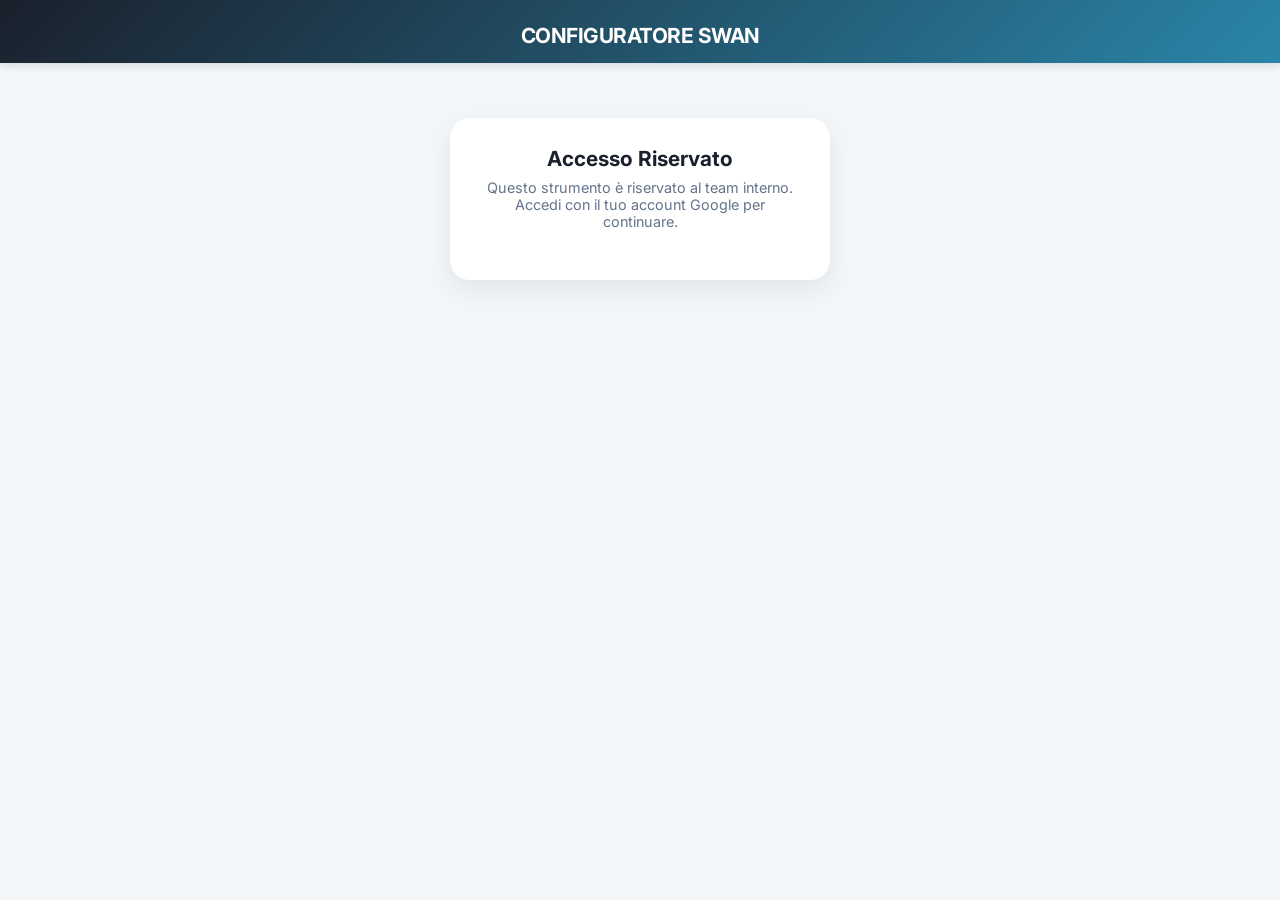
==== commit c447ccae: "Update index.html" ====
--- a/index.html
+++ b/index.html
@@ -36,7 +36,7 @@
 
     <!-- 1. LANDING PAGE -->
     <div id="landing-screen" class="view-card page-screen hidden" style="text-align: center;">
-      <img src="INSERISCI_LINK_LOGO_QUI.png" alt="SWAN Logo" style="max-width: 200px; margin-bottom: 20px;" onerror="this.style.display='none'">
+      <img src="https://lh3.googleusercontent.com/d/15EJm468Ay4iN-WvWNlbj-IdmGjuI1tiu" alt="SWAN Logo" style="max-width: 200px; margin-bottom: 20px;" onerror="this.style.display='none'">
       <h2 style="font-size: 1.5rem; margin-bottom: 10px;">Benvenuto</h2>
       <p style="color: var(--text-muted); margin-bottom: 25px;">Scegli un'opzione per iniziare.</p>
 
@@ -148,7 +148,7 @@
 
     <!-- 5. SUCCESS PAGE -->
     <div id="success-screen" class="view-card page-screen hidden" style="text-align:center; padding:45px 20px;">
-      <img src="INSERISCI_LINK_LOGO_QUI.png" alt="SWAN Logo" style="max-width: 180px; margin-bottom: 20px;" onerror="this.style.display='none'">
+      <img src="https://lh3.googleusercontent.com/d/15EJm468Ay4iN-WvWNlbj-IdmGjuI1tiu" alt="SWAN Logo" style="max-width: 180px; margin-bottom: 20px;" onerror="this.style.display='none'">
       <div style="font-size: 3rem; margin-bottom: 10px;">🎉</div>
       <h2 style="font-size: 1.6rem; color: var(--success); margin-bottom: 8px;">Configurazione Inviata con Successo!</h2>
       <p style="color: var(--text-muted); margin-bottom: 25px;">La scheda di profilazione è stata salvata correttamente nel sistema.</p>
@@ -182,7 +182,7 @@
     <div class="modal-drawer">
       <div class="drawer-handle"></div>
       <div style="text-align:center; margin-bottom:15px;">
-        <img src="INSERISCI_LINK_LOGO_QUI.png" alt="Logo" style="max-height:40px; margin-bottom:5px;" onerror="this.style.display='none'">
+        <img src="https://lh3.googleusercontent.com/d/15EJm468Ay4iN-WvWNlbj-IdmGjuI1tiu" alt="Logo" style="max-height:40px; margin-bottom:5px;" onerror="this.style.display='none'">
         <h3 style="font-weight:700;">Riepilogo Configurazione</h3>
       </div>
       <div id="summary-content-body"></div>
--- a/style.css
+++ b/style.css
@@ -0,0 +1,214 @@
+:root {
+      --primary: #2A85A8;
+      --primary-dark: #1E627C;
+      --primary-light: #EBF8FF;
+      --bg-main: #F4F7F9;
+      --card-bg: #FFFFFF;
+      --text-dark: #1A202C;
+      --text-muted: #64748B;
+      --border-color: #E2E8F0;
+      --success: #10B981;
+      --success-bg: #DCFCE7;
+      --success-border: #86EFAC;
+      --warning: #F59E0B;
+      --warning-bg: #FEFCE8;
+      --warning-border: #FCD34D;
+      --danger: #EF4444;
+      --radius: 12px;
+      --radius-lg: 20px;
+      --shadow: 0 4px 15px rgba(0,0,0,0.05);
+      --shadow-lg: 0 10px 30px rgba(0,0,0,0.08);
+      --dock-bg: rgba(15, 23, 42, 0.94);
+      --glass-border: rgba(255,255,255,0.15);
+    }
+
+    * { box-sizing: border-box; margin: 0; padding: 0; font-family: 'Inter', sans-serif; }
+    body { background-color: var(--bg-main); color: var(--text-dark); padding-bottom: 100px; }
+
+    /* HEADER */
+    header {
+      background: linear-gradient(135deg, #1A202C 0%, #2A85A8 100%);
+      color: white; padding: 15px 20px; text-align: center; position: sticky; top: 0; z-index: 100;
+      box-shadow: 0 2px 10px rgba(0,0,0,0.15); display: flex; flex-direction: column; align-items: center;
+    }
+    .header-logos { display: flex; align-items: center; justify-content: center; gap: 16px; margin-bottom: 8px; }
+    .header-logo { max-height: 48px; object-fit: contain; }
+
+    .logo-upload-row { display: flex; align-items: center; gap: 10px; margin-top: 16px; padding-top: 16px; border-top: 1px dashed var(--border-color); }
+    .logo-upload-box { flex: 1; min-height: 50px; border: 2px dashed var(--border-color); border-radius: 10px; display: flex; align-items: center; justify-content: center; gap: 10px; cursor: pointer; padding: 8px 14px; transition: border-color 0.15s ease; }
+    .logo-upload-box:hover { border-color: var(--primary); }
+    .logo-upload-box img { max-height: 40px; max-width: 130px; object-fit: contain; }
+    .logo-upload-box span { font-size: 0.82rem; color: var(--text-muted); font-weight: 600; }
+    header h1 { font-size: 1.3rem; font-weight: 700; letter-spacing: -0.5px; }
+
+    .container { max-width: 1100px; margin: 0 auto; padding: 15px; }
+
+    /* UTILITY BUTTONS */
+    .btn { display: inline-flex; align-items: center; justify-content: center; padding: 10px 16px; font-size: 0.9rem; font-weight: 600; border-radius: 8px; border: none; cursor: pointer; transition: all 0.2s ease; gap: 8px; text-decoration: none; }
+    .btn-primary { background-color: var(--primary); color: white; box-shadow: 0 4px 12px rgba(42, 133, 168, 0.25); }
+    .btn-primary:hover { background-color: var(--primary-dark); transform: translateY(-1px); }
+    .btn-secondary { background-color: #F1F5F9; color: var(--text-dark); border: 1px solid var(--border-color); }
+    .btn-secondary:hover { background-color: #E2E8F0; }
+    .btn-resume { background-color: var(--success); color: white; }
+    .btn-resume:hover { background-color: #0EA271; }
+
+    .btn-preset-s { background: #DCFCE7; color: #15803D; border: 1.5px solid #86EFAC; font-weight: 700; }
+    .btn-preset-s:hover { background: #BBF7D0; }
+    .btn-preset-m { background: #FEF3C7; color: #B45309; border: 1.5px solid #FCD34D; font-weight: 700; }
+    .btn-preset-m:hover { background: #FDE68A; }
+    .btn-preset-l { background: #FEE2E2; color: #B91C1C; border: 1.5px solid #FCA5A5; font-weight: 700; }
+    .btn-preset-l:hover { background: #FECACA; }
+    .btn-xs { padding: 4px 8px; font-size: 0.75rem; border-radius: 6px; }
+    .btn-block { width: 100%; }
+
+    /* FOCUS NAVBAR */
+    .focus-navbar { display: flex; align-items: center; justify-content: space-between; margin-bottom: 20px; background: var(--card-bg); padding: 14px 20px; border-radius: var(--radius); box-shadow: var(--shadow); border: 1px solid var(--border-color); }
+    .btn-back { background: #F1F5F9; border: 1px solid var(--border-color); color: var(--text-dark); font-weight: 600; font-size: 0.9rem; cursor: pointer; display: inline-flex; align-items: center; gap: 8px; padding: 8px 16px; border-radius: 8px; }
+    .btn-back:hover { background: var(--primary-light); color: var(--primary-dark); }
+    .focus-title { font-size: 1.15rem; font-weight: 700; color: var(--text-dark); }
+
+    /* CARDS & ANIMAZIONI */
+    .view-card { background: var(--card-bg); border-radius: var(--radius-lg); padding: 28px; box-shadow: var(--shadow-lg); margin-bottom: 20px; }
+    .page-screen { animation: fadeIn 0.3s ease-in-out; }
+    @keyframes fadeIn { from { opacity: 0; transform: translateY(10px); } to { opacity: 1; transform: translateY(0); } }
+
+    /* ANAGRAFICA OBBLIGATORIA */
+    .anagrafica-card { background: var(--card-bg); border-radius: var(--radius-lg); padding: 22px; margin-bottom: 20px; box-shadow: var(--shadow-lg); border: 1px solid var(--border-color); }
+    .anagrafica-header { font-size: 1.05rem; font-weight: 700; margin-bottom: 14px; display: flex; align-items: center; justify-content: space-between; }
+    .form-grid-4 { display: grid; grid-template-columns: repeat(auto-fit, minmax(220px, 1fr)); gap: 15px; }
+    .form-group { display: flex; flex-direction: column; gap: 6px; }
+    .form-group label { font-size: 0.72rem; font-weight: 800; color: var(--primary); text-transform: uppercase; letter-spacing: 0.04em; }
+    .form-group label span.req { color: var(--danger); font-weight: bold; }
+    .form-control { width: 100%; padding: 11px 13px; border: 2px solid var(--border-color); border-radius: 10px; font-size: 0.9rem; font-family: inherit; transition: border-color 0.15s ease; }
+    .form-control:focus { outline: none; border-color: var(--primary); }
+    .form-control:disabled { background-color: #E2E8F0; color: #475569; cursor: not-allowed; }
+    .form-control.error { border-color: var(--danger); background-color: #FEF2F2; }
+
+    /* DASHBOARD HUB */
+    .hub-switcher { display: grid; grid-template-columns: 1fr 1fr; gap: 20px; margin-bottom: 20px; }
+    @media (max-width: 640px) { .hub-switcher { grid-template-columns: 1fr; } }
+    .hub-box { background: var(--card-bg); border: 2px solid var(--border-color); border-radius: var(--radius-lg); padding: 30px 22px; cursor: pointer; transition: all 0.25s ease; position: relative; text-align: center; }
+    .hub-box:hover { border-color: var(--primary); transform: translateY(-3px); box-shadow: var(--shadow-lg); }
+    .hub-badge { position: absolute; top: 15px; right: 15px; font-size: 0.75rem; padding: 4px 10px; border-radius: 12px; font-weight: 700; }
+    .hub-badge.pending { background: #FEF3C7; color: #D97706; border: 1px solid #FCD34D; }
+    .hub-badge.complete { background: var(--success-bg); color: var(--success); border: 1px solid var(--success-border); }
+
+    /* ACCORDIONS (DETTAGLI AZIENDA & CONFIGURATORE) - con animazione fluida */
+    .accordion-item { background: var(--card-bg); border: 1px solid var(--border-color); border-radius: var(--radius); margin-bottom: 12px; overflow: hidden; }
+    .accordion-item.is-completed { background-color: var(--success-bg); border-color: var(--success-border); }
+    .accordion-header { padding: 16px 20px; font-weight: 700; font-size: 1rem; cursor: pointer; display: flex; justify-content: space-between; align-items: center; user-select: none; }
+    .accordion-header .status-icon { font-size: 0.85rem; font-weight: 600; padding: 3px 10px; border-radius: 12px; background: #E2E8F0; color: var(--text-muted); flex-shrink: 0; margin-left: 10px; }
+    .accordion-content-wrap { max-height: 0; overflow: hidden; transition: max-height 0.35s ease; border-top: 1px solid transparent; }
+    .accordion-item.open .accordion-content-wrap { max-height: 4000px; border-top: 1px solid var(--border-color); }
+    .accordion-content { padding: 18px 20px 20px 20px; background: #FFFFFF; }
+
+    /* STRUTTURA SWAN CON NESTING & MENU FISARMONICA */
+    .area-accordion { border: 2px solid var(--primary-light); border-radius: var(--radius-lg); margin-bottom: 15px; background: white; overflow: hidden; }
+    .area-header { background: var(--primary-light); padding: 14px 18px; font-weight: 700; font-size: 1.05rem; color: var(--primary-dark); display: flex; justify-content: space-between; align-items: center; cursor: pointer; gap: 10px; }
+    .area-chevron { transition: transform 0.3s ease; font-size: 0.8rem; flex-shrink: 0; }
+    .area-accordion.open .area-chevron { transform: rotate(180deg); }
+    .area-content-wrap { max-height: 0; overflow: hidden; transition: max-height 0.4s ease; }
+    .area-accordion.open .area-content-wrap { max-height: 20000px; }
+    .area-content { padding: 15px; }
+
+    .menu-block { background: #F8FAFC; border: 1px solid var(--border-color); border-radius: 10px; padding: 14px; margin-bottom: 12px; }
+    .menu-header { font-weight: 700; font-size: 0.95rem; margin-bottom: 12px; color: var(--text-dark); display: flex; justify-content: space-between; align-items: center; border-bottom: 1px solid var(--border-color); padding-bottom: 8px; }
+
+    /* FUNZIONE CARDS - Interamente cliccabili con checkbox custom */
+    .funzione-card { background: white; border: 2px solid var(--border-color); border-radius: 12px; padding: 12px 14px; margin-bottom: 8px; position: relative; cursor: pointer; user-select: none; transition: all 0.18s ease; }
+    .funzione-card:hover { border-color: #CBD5E1; }
+    .funzione-card.is-selected { border-color: var(--primary); background: #F0F9FF; box-shadow: 0 4px 12px rgba(42, 133, 168, 0.08); }
+    .funzione-card:focus-visible { outline: 2px solid var(--primary); outline-offset: 2px; }
+    .chk-funzione { display: none; }
+
+    .funzione-row { display: flex; justify-content: space-between; align-items: center; gap: 10px; flex-wrap: wrap; }
+    .func-title-group { display: flex; align-items: center; gap: 12px; flex: 1; min-width: 180px; }
+
+    .custom-check {
+      width: 22px; height: 22px; border-radius: 6px; border: 2px solid #CBD5E1; background: #FFFFFF;
+      display: flex; align-items: center; justify-content: center; font-size: 0.75rem; font-weight: 800;
+      color: transparent; transition: all 0.18s ease; flex-shrink: 0;
+    }
+    .funzione-card.is-selected .custom-check { background: var(--primary); border-color: var(--primary); color: #FFFFFF; }
+
+    .func-name { font-weight: 600; font-size: 0.9rem; color: var(--text-dark); line-height: 1.3; }
+    .func-submenu { display: block; font-size: 0.75rem; color: var(--text-muted); margin-top: 1px; }
+
+    .funzione-controls { display: flex; align-items: center; gap: 10px; flex-wrap: wrap; }
+    .permesso-select { padding: 5px 8px; font-size: 0.78rem; font-weight: 600; border-radius: 6px; border: 1.5px solid var(--border-color); background: white; }
+
+    /* GESTIONE NOTE & BADGE NOTA */
+    .btn-note { background: #F1F5F9; border: 1px solid var(--border-color); padding: 5px 9px; font-size: 0.75rem; border-radius: 6px; cursor: pointer; position: relative; font-weight: 600; color: var(--text-muted); }
+    .btn-note.has-note { background: var(--warning-bg); border-color: var(--warning-border); color: #92650B; }
+    .btn-note.has-note::after { content: ''; position: absolute; top: -3px; right: -3px; width: 8px; height: 8px; background-color: var(--warning); border-radius: 50%; border: 1px solid white; }
+    .note-input-wrap { max-height: 0; overflow: hidden; width: 100%; transition: max-height 0.3s ease; }
+    .note-input-wrap.open { max-height: 200px; margin-top: 8px; }
+    .note-textarea { width: 100%; padding: 8px; font-size: 0.85rem; border: 1.5px solid var(--warning-border); background-color: var(--warning-bg); border-radius: 8px; font-family: inherit; resize: vertical; }
+
+    /* SWITCH iOS-style per ERP */
+    .erp-switch-wrap { display: flex; align-items: center; gap: 7px; background: #EDF2F7; padding: 4px 9px; border-radius: 20px; }
+    .erp-switch-label { font-size: 0.72rem; font-weight: 800; color: var(--primary-dark); letter-spacing: 0.02em; }
+    .switch { position: relative; display: inline-block; width: 32px; height: 18px; flex-shrink: 0; }
+    .switch input { opacity: 0; width: 0; height: 0; }
+    .slider { position: absolute; cursor: pointer; top: 0; left: 0; right: 0; bottom: 0; background-color: #CBD5E1; transition: 0.25s; border-radius: 20px; }
+    .slider:before { position: absolute; content: ""; height: 12px; width: 12px; left: 3px; bottom: 3px; background-color: #FFFFFF; transition: 0.25s; border-radius: 50%; }
+    .switch input:checked + .slider { background-color: var(--primary); }
+    .switch input:checked + .slider:before { transform: translateX(14px); }
+
+    /* Toggle ERP Master principale (config-screen) */
+    .erp-master-row { display: flex; justify-content: space-between; align-items: center; flex-wrap: wrap; gap: 12px; }
+    .erp-master-toggle-label { font-weight: 700; font-size: 0.92rem; display: flex; align-items: center; gap: 10px; cursor: pointer; }
+
+    /* DETTAGLI AZIENDA CON "ALTRO" TEXT INPUT */
+    .az-options-grid { display: grid; grid-template-columns: repeat(auto-fit, minmax(220px, 1fr)); gap: 10px; }
+    .az-option-label { display: flex; align-items: center; gap: 8px; font-size: 0.88rem; cursor: pointer; background: #F8FAFC; padding: 9px 12px; border-radius: 8px; border: 1.5px solid var(--border-color); transition: border-color 0.15s ease; }
+    .az-option-label:hover { border-color: #CBD5E1; }
+    .az-altro-input { margin-top: 6px; width: 100%; padding: 7px 10px; font-size: 0.85rem; border: 1.5px solid var(--border-color); border-radius: 8px; font-family: inherit; }
+
+    /* FLOATING DOCK - Glassmorphism scuro */
+    .dock { position: fixed; bottom: 0; left: 0; right: 0; display: flex; justify-content: center; padding: 10px 12px calc(env(safe-area-inset-bottom, 0px) + 16px) 12px; z-index: 200; pointer-events: none; }
+    .dock-inner {
+      pointer-events: auto; width: 100%; max-width: 960px;
+      background: var(--dock-bg); backdrop-filter: blur(16px); -webkit-backdrop-filter: blur(16px);
+      border: 1px solid var(--glass-border); border-radius: 18px; padding: 10px 16px;
+      display: flex; justify-content: space-between; align-items: center; gap: 12px; flex-wrap: wrap;
+      box-shadow: 0 12px 30px rgba(0,0,0,0.35); color: white;
+    }
+    .dock-taglia-group { display: flex; align-items: center; gap: 10px; cursor: pointer; padding: 4px 6px; border-radius: 10px; transition: background 0.15s ease; }
+    .dock-taglia-group:hover { background: rgba(255,255,255,0.08); }
+    .dock-taglia { font-weight: 800; font-size: 0.95rem; padding: 4px 12px; border-radius: 20px; text-transform: uppercase; }
+    .taglia-S { background: #10B981; color: white; }
+    .taglia-M { background: #F59E0B; color: white; }
+    .taglia-L { background: #EF4444; color: white; }
+    .dock-days { font-size: 0.85rem; opacity: 0.9; white-space: nowrap; }
+    .dock-actions { display: flex; gap: 10px; }
+    .dock-inner .btn-primary { box-shadow: none; }
+
+    /* MODALI - Bottom sheet con animazione elastica */
+    .modal-overlay {
+      position: fixed; inset: 0; background: rgba(0,0,0,0.5); backdrop-filter: blur(2px);
+      opacity: 0; visibility: hidden; pointer-events: none; z-index: 300;
+      transition: opacity 0.3s ease, visibility 0.3s ease;
+      display: flex; justify-content: center; align-items: flex-end;
+    }
+    .modal-overlay.active { opacity: 1; visibility: visible; pointer-events: auto; }
+    .modal-drawer {
+      background: white; width: 100%; max-width: 600px; border-radius: 20px 20px 0 0; padding: 26px;
+      max-height: 85vh; overflow-y: auto;
+      transform: translateY(100%);
+      transition: transform 0.35s cubic-bezier(0.16, 1, 0.3, 1);
+    }
+    .modal-overlay.active .modal-drawer { transform: translateY(0); }
+    .drawer-handle { width: 40px; height: 5px; background: var(--border-color); border-radius: 10px; margin: 0 auto 16px auto; }
+
+    .stat-grid { display: grid; grid-template-columns: repeat(2, 1fr); gap: 12px; margin: 14px 0; }
+    .stat-item { background: #F8FAFC; padding: 12px; border-radius: 12px; border: 1px solid var(--border-color); }
+    .stat-item span { display: block; font-size: 0.72rem; color: var(--text-muted); font-weight: 700; text-transform: uppercase; letter-spacing: 0.03em; margin-bottom: 3px; }
+    .stat-item strong { font-size: 1.05rem; color: var(--text-dark); }
+
+    .hidden { display: none !important; }
+    .badge-req { font-size: 0.7rem; background: #FEE2E2; color: #DC2626; padding: 2px 6px; border-radius: 4px; }
+
+    .loading-overlay { position: fixed; inset: 0; background: rgba(244, 247, 249, 0.92); backdrop-filter: blur(3px); z-index: 500; display: flex; flex-direction: column; align-items: center; justify-content: center; gap: 14px; padding: 20px; text-align: center; }
+    .spinner { width: 46px; height: 46px; border: 4px solid var(--border-color); border-top-color: var(--primary); border-radius: 50%; animation: spin 0.8s linear infinite; }
+    @keyframes spin { to { transform: rotate(360deg); } }
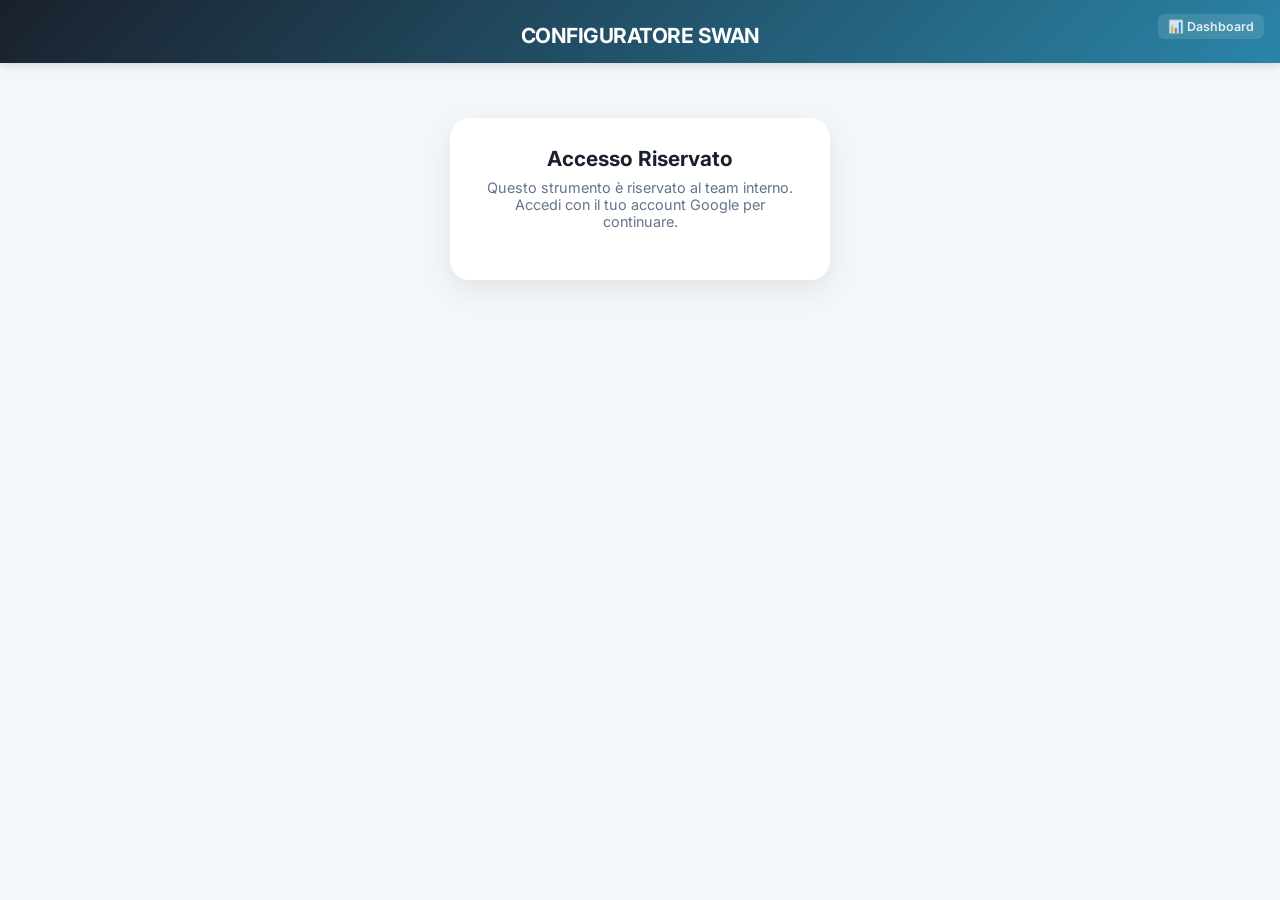
==== commit 02dd9d2d: "Update index.html" ====
--- a/index.html
+++ b/index.html
@@ -5,6 +5,8 @@
   <meta name="viewport" content="width=device-width, initial-scale=1.0">
   <title>Configuratore Progetto SWAN</title>
   <link rel="manifest" href="manifest.json">
+  <link rel="icon" href="favicon.ico" sizes="any">
+  <link rel="apple-touch-icon" href="apple-touch-icon.png">
   <meta name="theme-color" content="#2A85A8">
   <meta name="apple-mobile-web-app-capable" content="yes">
   <meta name="apple-mobile-web-app-status-bar-style" content="black-translucent">
@@ -18,10 +20,11 @@
   <!-- HEADER -->
   <header>
     <div class="header-logos">
-      <img src="INSERISCI_LINK_LOGO_QUI.png" alt="SWAN Logo" class="header-logo" onerror="this.style.display='none'">
+      <img src="https://lh3.googleusercontent.com/d/15EJm468Ay4iN-WvWNlbj-IdmGjuI1tiu" alt="SWAN Logo" class="header-logo" onerror="this.style.display='none'">
       <img id="header-client-logo" class="header-logo hidden" alt="Logo Cliente">
     </div>
     <h1>CONFIGURATORE SWAN</h1>
+    <a href="dashboard.html" style="position:absolute; top:14px; right:16px; font-size:0.78rem; color:rgba(255,255,255,0.85); text-decoration:none; font-weight:600; background:rgba(255,255,255,0.12); padding:5px 10px; border-radius:6px;">📊 Dashboard</a>
   </header>
 
   <div class="container">
